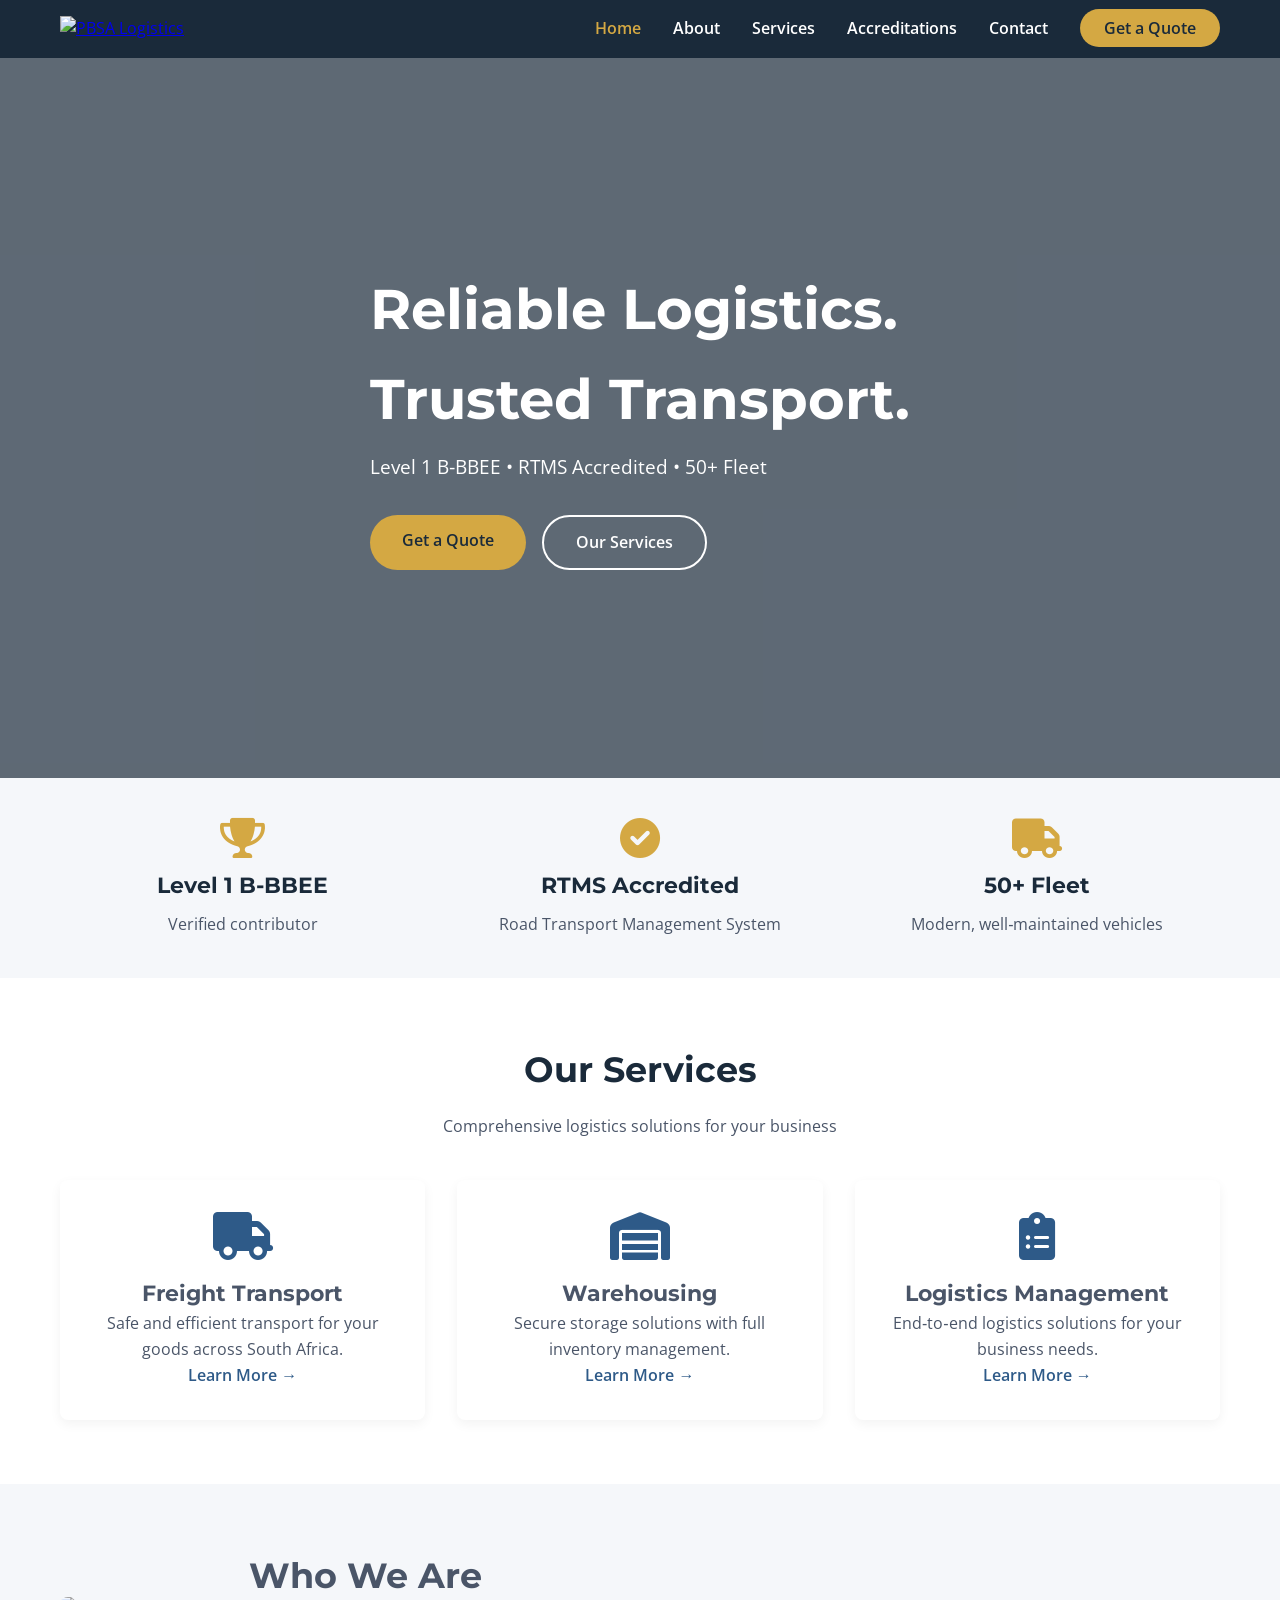
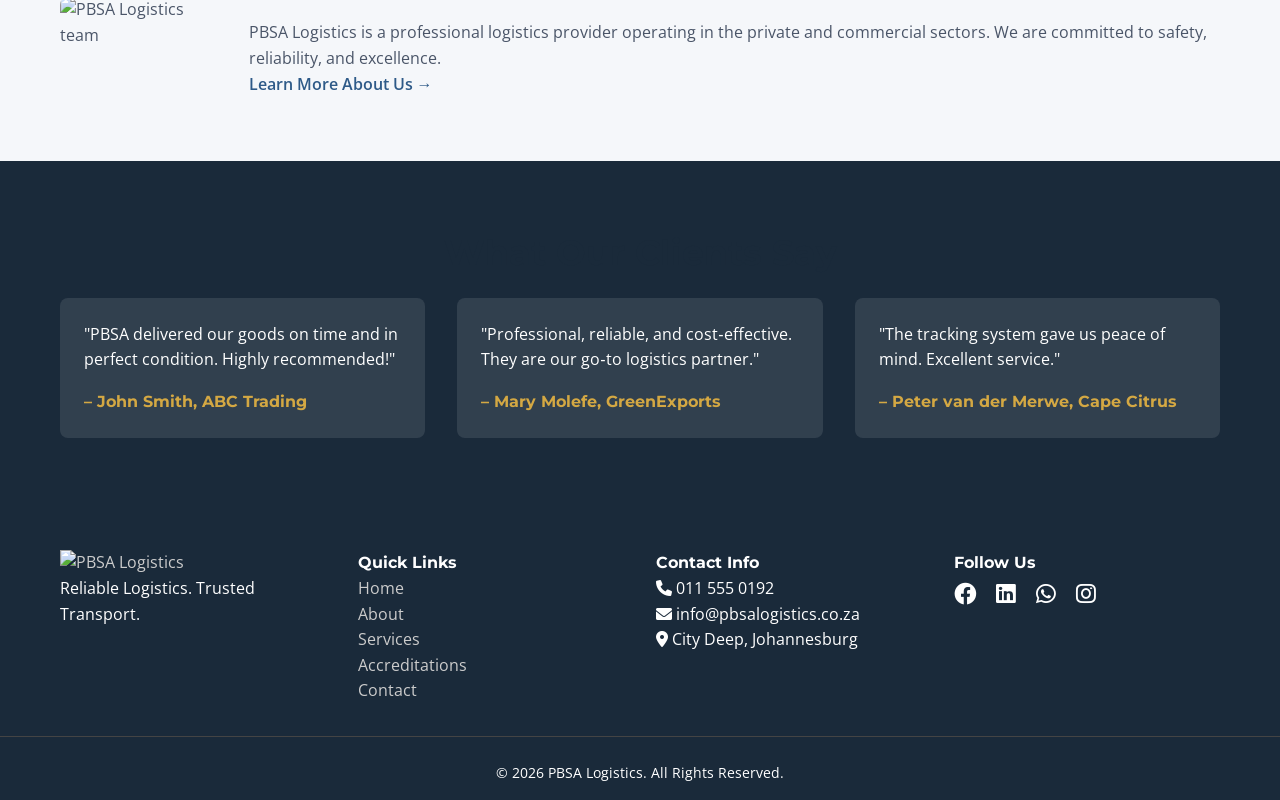
==== index.html @ f6b8df8e "final working (i think) website" ====
<!DOCTYPE html>
<html lang="en">
<head>
    <meta charset="UTF-8" />
    <meta name="viewport" content="width=device-width, initial-scale=1.0"/>
    <title>PBSA Logistics – Reliable Logistics. Trusted Transport.</title>
    <link rel="stylesheet" href="css/style.css" />
    <link rel="preconnect" href="https://fonts.googleapis.com" />
    <link href="https://fonts.googleapis.com/css2?family=Montserrat:wght@400;600;700&family=Open+Sans:wght@400;600&display=swap" rel="stylesheet" />
    <link rel="stylesheet" href="https://cdnjs.cloudflare.com/ajax/libs/font-awesome/6.0.0-beta3/css/all.min.css" />
</head>
<body>
    <!-- Navigation -->
    <header class="navbar">
        <div class="container nav-container">
            <a href="index.html" class="logo">
                <img src="images/logo.png" alt="PBSA Logistics" width="150" />
            </a>
            <button class="hamburger" id="hamburger" aria-label="Toggle menu">
                <i class="fas fa-bars"></i>
            </button>
            <nav id="nav-menu">
                <ul>
                    <li><a href="index.html" class="active">Home</a></li>
                    <li><a href="about.html">About</a></li>
                    <li><a href="services.html">Services</a></li>
                    <li><a href="accreditations.html">Accreditations</a></li>
                    <li><a href="contact.html">Contact</a></li>
                    <li><a href="quote.html" class="cta-nav">Get a Quote</a></li>
                </ul>
            </nav>
        </div>
    </header>

    <!-- Hero -->
    <section class="hero">
        <div class="hero-overlay">
            <div class="container hero-content">
                <h1>Reliable Logistics.<br />Trusted Transport.</h1>
                <p class="hero-sub">Level 1 B‑BBEE &bull; RTMS Accredited &bull; 50+ Fleet</p>
                <div class="hero-buttons">
                    <a href="quote.html" class="btn btn-primary">Get a Quote</a>
                    <a href="services.html" class="btn btn-secondary">Our Services</a>
                </div>
            </div>
        </div>
    </section>

    <!-- Trust Indicators -->
    <section class="trust-bar">
        <div class="container trust-grid">
            <div class="trust-item">
                <i class="fas fa-trophy"></i>
                <h3>Level 1 B‑BBEE</h3>
                <p>Verified contributor</p>
            </div>
            <div class="trust-item">
                <i class="fas fa-check-circle"></i>
                <h3>RTMS Accredited</h3>
                <p>Road Transport Management System</p>
            </div>
            <div class="trust-item">
                <i class="fas fa-truck"></i>
                <h3>50+ Fleet</h3>
                <p>Modern, well‑maintained vehicles</p>
            </div>
        </div>
    </section>

    <!-- Services Preview -->
    <section class="services-preview">
        <div class="container">
            <h2 class="section-title">Our Services</h2>
            <p class="section-sub">Comprehensive logistics solutions for your business</p>
            <div class="service-grid">
                <div class="service-card">
                    <i class="fas fa-truck"></i>
                    <h3>Freight Transport</h3>
                    <p>Safe and efficient transport for your goods across South Africa.</p>
                    <a href="services.html#freight" class="link-arrow">Learn More →</a>
                </div>
                <div class="service-card">
                    <i class="fas fa-warehouse"></i>
                    <h3>Warehousing</h3>
                    <p>Secure storage solutions with full inventory management.</p>
                    <a href="services.html#warehousing" class="link-arrow">Learn More →</a>
                </div>
                <div class="service-card">
                    <i class="fas fa-clipboard-list"></i>
                    <h3>Logistics Management</h3>
                    <p>End‑to‑end logistics solutions for your business needs.</p>
                    <a href="services.html#logistics" class="link-arrow">Learn More →</a>
                </div>
            </div>
        </div>
    </section>

    <!-- About Preview -->
    <section class="about-preview">
        <div class="container about-flex">
            <div class="about-image">
                <img src="images/placeholder.jpg" alt="PBSA Logistics team" />
            </div>
            <div class="about-text">
                <h2>Who We Are</h2>
                <p>PBSA Logistics is a professional logistics provider operating in the private and commercial sectors. We are committed to safety, reliability, and excellence.</p>
                <a href="about.html" class="link-arrow">Learn More About Us →</a>
            </div>
        </div>
    </section>

    <!-- Testimonials -->
    <section class="testimonials">
        <div class="container">
            <h2 class="section-title">What Our Clients Say</h2>
            <div class="testimonial-grid">
                <div class="testimonial-card">
                    <p>"PBSA delivered our goods on time and in perfect condition. Highly recommended!"</p>
                    <h4>– John Smith, ABC Trading</h4>
                </div>
                <div class="testimonial-card">
                    <p>"Professional, reliable, and cost‑effective. They are our go‑to logistics partner."</p>
                    <h4>– Mary Molefe, GreenExports</h4>
                </div>
                <div class="testimonial-card">
                    <p>"The tracking system gave us peace of mind. Excellent service."</p>
                    <h4>– Peter van der Merwe, Cape Citrus</h4>
                </div>
            </div>
        </div>
    </section>

    <!-- Footer -->
    <footer class="footer">
        <div class="container footer-grid">
            <div class="footer-col">
                <a href="index.html"><img src="images/logo-white.png" alt="PBSA Logistics" width="150" /></a>
                <p class="tagline">Reliable Logistics. Trusted Transport.</p>
            </div>
            <div class="footer-col">
                <h4>Quick Links</h4>
                <ul>
                    <li><a href="index.html">Home</a></li>
                    <li><a href="about.html">About</a></li>
                    <li><a href="services.html">Services</a></li>
                    <li><a href="accreditations.html">Accreditations</a></li>
                    <li><a href="contact.html">Contact</a></li>
                </ul>
            </div>
            <div class="footer-col">
                <h4>Contact Info</h4>
                <p><i class="fas fa-phone"></i> 011 555 0192</p>
                <p><i class="fas fa-envelope"></i> info@pbsalogistics.co.za</p>
                <p><i class="fas fa-map-marker-alt"></i> City Deep, Johannesburg</p>
            </div>
            <div class="footer-col">
                <h4>Follow Us</h4>
                <div class="social-icons">
                    <a href="#"><i class="fab fa-facebook"></i></a>
                    <a href="#"><i class="fab fa-linkedin"></i></a>
                    <a href="#"><i class="fab fa-whatsapp"></i></a>
                    <a href="#"><i class="fab fa-instagram"></i></a>
                </div>
            </div>
        </div>
        <div class="footer-bottom">
            <p>&copy; 2026 PBSA Logistics. All Rights Reserved.</p>
        </div>
    </footer>

    <script src="js/main.js"></script>
</body>
</html>
---- css/style.css ----
/* Reset & Base */
* { margin: 0; padding: 0; box-sizing: border-box; }
body { font-family: 'Open Sans', sans-serif; color: #4A5568; line-height: 1.6; }
.container { max-width: 1200px; margin: 0 auto; padding: 0 20px; }

/* Colors */
:root {
    --navy: #1A2A3A;
    --royal: #2E5A88;
    --gold: #D4A843;
    --white: #FFFFFF;
    --light-grey: #F5F7FA;
    --dark-grey: #4A5568;
}

/* Typography */
h1, h2, h3, h4 { font-family: 'Montserrat', sans-serif; font-weight: 700; }
h1 { font-size: 2.8rem; }
h2 { font-size: 2.2rem; margin-bottom: 1rem; }
h3 { font-size: 1.4rem; }
.section-title { text-align: center; color: var(--navy); }
.section-sub { text-align: center; margin-bottom: 2.5rem; }

/* Navigation */
.navbar { background: var(--navy); padding: 1rem 0; position: sticky; top: 0; z-index: 100; }
.nav-container { display: flex; justify-content: space-between; align-items: center; }
.logo img { height: 50px; width: auto; }
.navbar nav ul { display: flex; list-style: none; gap: 2rem; align-items: center; }
.navbar nav a { color: var(--white); text-decoration: none; font-weight: 600; transition: color 0.3s; }
.navbar nav a:hover, .navbar nav a.active { color: var(--gold); }
.cta-nav { background: var(--gold); color: var(--navy) !important; padding: 0.5rem 1.5rem; border-radius: 30px; }
.cta-nav:hover { background: #c4a030; }
.hamburger { display: none; background: none; border: none; color: var(--white); font-size: 1.8rem; cursor: pointer; }

/* Hero */
.hero { background: url('../images/hero-truck.jpg') center/cover no-repeat; min-height: 80vh; position: relative; }
.hero-overlay { background: rgba(26,42,58,0.7); min-height: 80vh; display: flex; align-items: center; }
.hero-content { color: var(--white); max-width: 650px; }
.hero-content h1 { font-size: 3.5rem; margin-bottom: 0.5rem; }
.hero-sub { font-size: 1.2rem; margin-bottom: 2rem; }
.hero-buttons { display: flex; gap: 1rem; flex-wrap: wrap; }

/* Buttons */
.btn { padding: 0.8rem 2rem; border-radius: 30px; text-decoration: none; font-weight: 600; display: inline-block; transition: 0.3s; }
.btn-primary { background: var(--gold); color: var(--navy); }
.btn-primary:hover { background: #c4a030; }
.btn-secondary { background: transparent; border: 2px solid var(--white); color: var(--white); }
.btn-secondary:hover { background: var(--white); color: var(--navy); }

/* Trust Bar */
.trust-bar { background: var(--light-grey); padding: 2.5rem 0; }
.trust-grid { display: grid; grid-template-columns: repeat(3, 1fr); gap: 2rem; text-align: center; }
.trust-item i { font-size: 2.5rem; color: var(--gold); }
.trust-item h3 { color: var(--navy); margin: 0.5rem 0; }

/* Services Preview */
.services-preview { padding: 4rem 0; }
.service-grid { display: grid; grid-template-columns: repeat(3, 1fr); gap: 2rem; }
.service-card { background: var(--white); padding: 2rem; border-radius: 8px; box-shadow: 0 4px 12px rgba(0,0,0,0.05); text-align: center; transition: 0.3s; }
.service-card:hover { transform: translateY(-5px); box-shadow: 0 8px 20px rgba(0,0,0,0.1); }
.service-card i { font-size: 3rem; color: var(--royal); margin-bottom: 1rem; }
.link-arrow { color: var(--royal); text-decoration: none; font-weight: 600; }
.link-arrow:hover { color: var(--gold); }

/* About Preview */
.about-preview { padding: 4rem 0; background: var(--light-grey); }
.about-flex { display: flex; gap: 3rem; align-items: center; }
.about-image img { width: 100%; border-radius: 8px; }

/* Testimonials */
.testimonials { padding: 4rem 0; background: var(--navy); color: var(--white); }
.testimonial-grid { display: grid; grid-template-columns: repeat(3, 1fr); gap: 2rem; }
.testimonial-card { background: rgba(255,255,255,0.1); padding: 1.5rem; border-radius: 8px; }
.testimonial-card h4 { margin-top: 1rem; color: var(--gold); }

/* Footer */
.footer { background: var(--navy); color: var(--white); padding: 3rem 0 1rem; }
.footer-grid { display: grid; grid-template-columns: repeat(4, 1fr); gap: 2rem; }
.footer-col ul { list-style: none; }
.footer-col a { color: #ccc; text-decoration: none; }
.footer-col a:hover { color: var(--gold); }
.social-icons a { color: var(--white); margin-right: 1rem; font-size: 1.4rem; }
.footer-bottom { text-align: center; border-top: 1px solid #444; padding-top: 1.5rem; margin-top: 2rem; font-size: 0.9rem; }

/* Responsive */
@media (max-width: 768px) {
    .hamburger { display: block; }
    #nav-menu { display: none; }
    #nav-menu.open { display: block; position: absolute; top: 70px; left: 0; right: 0; background: var(--navy); padding: 1rem; }
    #nav-menu ul { flex-direction: column; gap: 1rem; }
    .hero-content h1 { font-size: 2.5rem; }
    .trust-grid, .service-grid, .testimonial-grid, .footer-grid { grid-template-columns: 1fr; }
    .about-flex { flex-direction: column; }
    .mv-grid { grid-template-columns: 1fr; }
}
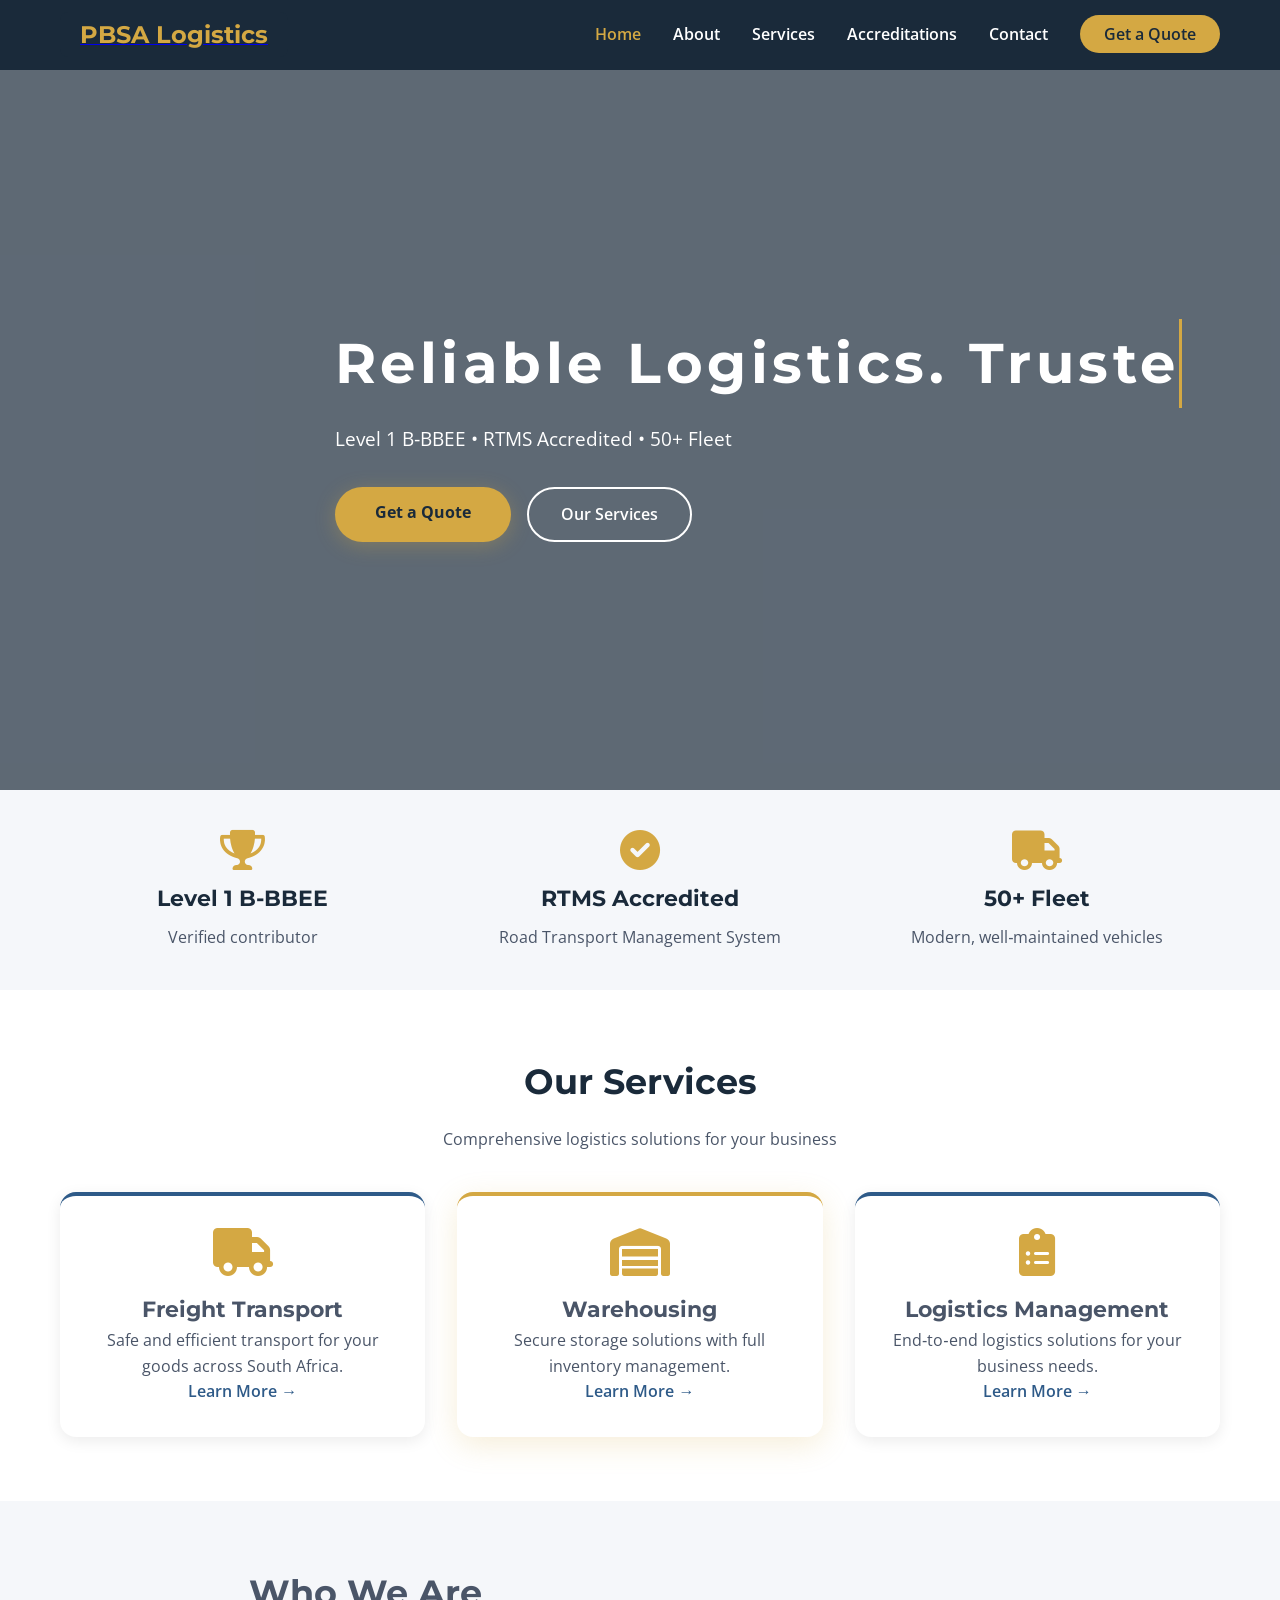
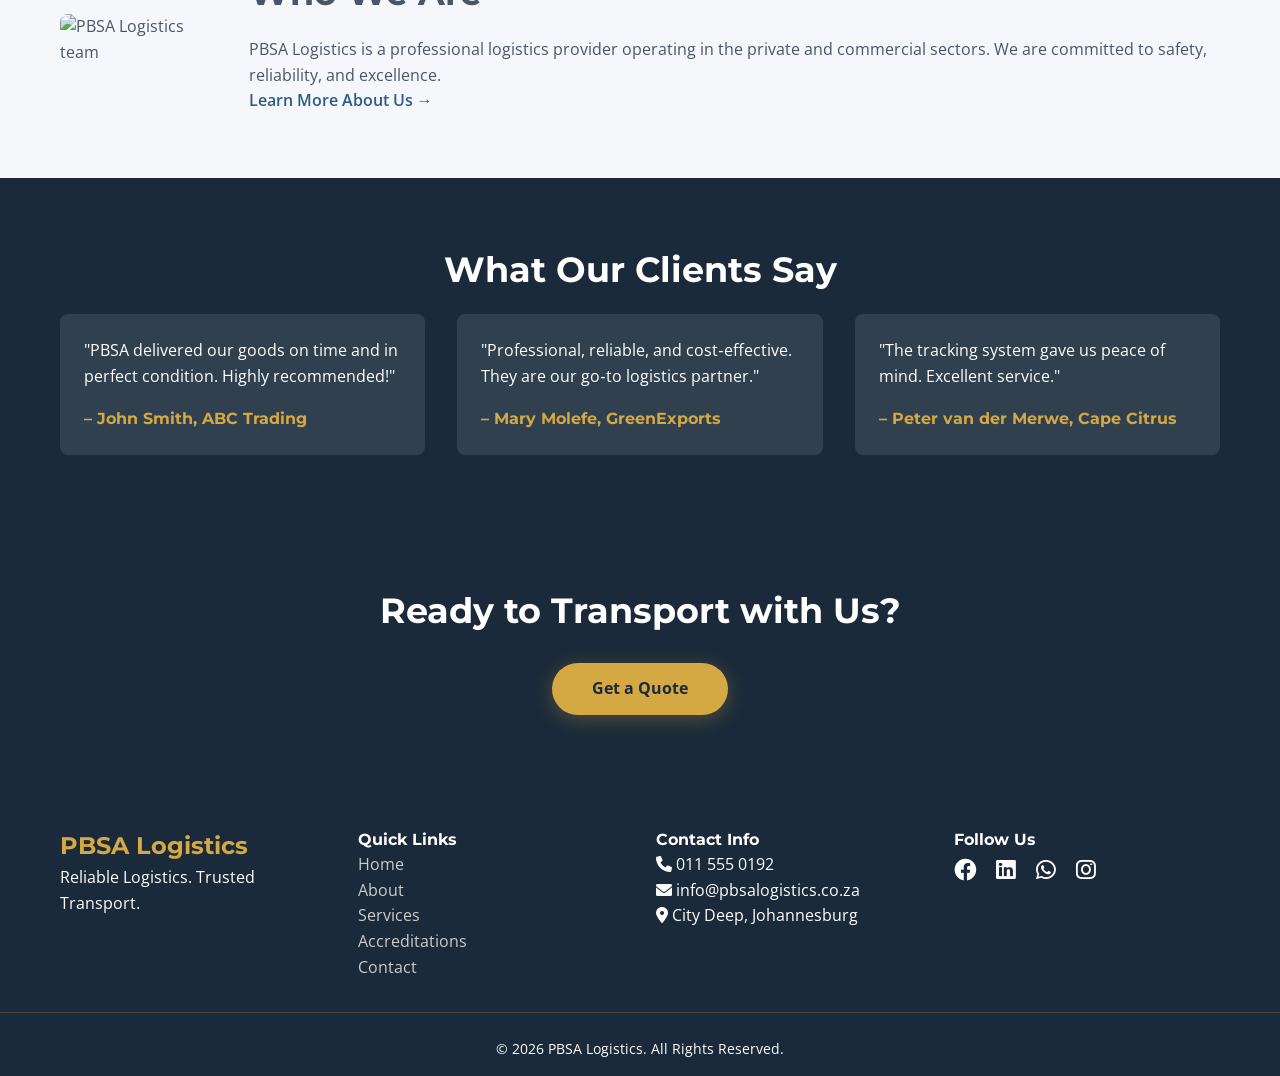
==== commit f274de42: "updated card styling, added typwriter, and number counter" ====
--- a/index.html
+++ b/index.html
@@ -14,7 +14,7 @@
     <header class="navbar">
         <div class="container nav-container">
             <a href="index.html" class="logo">
-                <img src="images/logo.png" alt="PBSA Logistics" width="150" />
+                <img src="images/logo.png" alt="PBSA Logistics" width="150" onerror="this.style.display='none'; this.parentElement.innerHTML='<span style=\'font-family:Montserrat;font-weight:700;font-size:1.5rem;color:#D4A843;background:#1A2A3A;padding:8px 20px;border-radius:8px;\'>PBSA Logistics</span>'"/>
             </a>
             <button class="hamburger" id="hamburger" aria-label="Toggle menu">
                 <i class="fas fa-bars"></i>
@@ -32,14 +32,16 @@
         </div>
     </header>
 
-    <!-- Hero -->
-    <section class="hero">
+    <!-- Hero with Typewriter -->
+    <section class="hero" style="background-image: url('https://images.unsplash.com/photo-1586528116311-ad8dd3c8310d?w=1920&h=800&fit=crop'); background-size: cover; background-position: center;">
         <div class="hero-overlay">
             <div class="container hero-content">
-                <h1>Reliable Logistics.<br />Trusted Transport.</h1>
+                <div class="typewriter-container">
+                    <h1 class="typewriter-text">Reliable Logistics. Trusted Transport.</h1>
+                </div>
                 <p class="hero-sub">Level 1 B‑BBEE &bull; RTMS Accredited &bull; 50+ Fleet</p>
                 <div class="hero-buttons">
-                    <a href="quote.html" class="btn btn-primary">Get a Quote</a>
+                    <a href="quote.html" class="btn-glow">Get a Quote</a>
                     <a href="services.html" class="btn btn-secondary">Our Services</a>
                 </div>
             </div>
@@ -47,7 +49,7 @@
     </section>
 
     <!-- Trust Indicators -->
-    <section class="trust-bar">
+    <section class="trust-bar scroll-reveal">
         <div class="container trust-grid">
             <div class="trust-item">
                 <i class="fas fa-trophy"></i>
@@ -67,25 +69,25 @@
         </div>
     </section>
 
-    <!-- Services Preview -->
+    <!-- Services Preview with Lifted Cards -->
     <section class="services-preview">
         <div class="container">
-            <h2 class="section-title">Our Services</h2>
-            <p class="section-sub">Comprehensive logistics solutions for your business</p>
+            <h2 class="section-title scroll-reveal">Our Services</h2>
+            <p class="section-sub scroll-reveal">Comprehensive logistics solutions for your business</p>
             <div class="service-grid">
-                <div class="service-card">
+                <div class="service-card scroll-reveal">
                     <i class="fas fa-truck"></i>
                     <h3>Freight Transport</h3>
                     <p>Safe and efficient transport for your goods across South Africa.</p>
                     <a href="services.html#freight" class="link-arrow">Learn More →</a>
                 </div>
-                <div class="service-card">
-                    <i class="fas fa-warehouse"></i>
+                <div class="service-card middle-card scroll-reveal">
+                    <i class="fas fa-warehouse floating"></i>
                     <h3>Warehousing</h3>
                     <p>Secure storage solutions with full inventory management.</p>
                     <a href="services.html#warehousing" class="link-arrow">Learn More →</a>
                 </div>
-                <div class="service-card">
+                <div class="service-card scroll-reveal">
                     <i class="fas fa-clipboard-list"></i>
                     <h3>Logistics Management</h3>
                     <p>End‑to‑end logistics solutions for your business needs.</p>
@@ -96,10 +98,10 @@
     </section>
 
     <!-- About Preview -->
-    <section class="about-preview">
+    <section class="about-preview scroll-reveal">
         <div class="container about-flex">
             <div class="about-image">
-                <img src="images/placeholder.jpg" alt="PBSA Logistics team" />
+                <img src="https://images.unsplash.com/photo-1601584115197-04ecc0da31d7?w=600&h=400&fit=crop" alt="PBSA Logistics team" />
             </div>
             <div class="about-text">
                 <h2>Who We Are</h2>
@@ -110,9 +112,9 @@
     </section>
 
     <!-- Testimonials -->
-    <section class="testimonials">
+    <section class="testimonials scroll-reveal">
         <div class="container">
-            <h2 class="section-title">What Our Clients Say</h2>
+            <h2 class="section-title" style="color: white;">What Our Clients Say</h2>
             <div class="testimonial-grid">
                 <div class="testimonial-card">
                     <p>"PBSA delivered our goods on time and in perfect condition. Highly recommended!"</p>
@@ -130,11 +132,21 @@
         </div>
     </section>
 
+    <!-- CTA -->
+    <section class="cta-section scroll-reveal">
+        <div class="container">
+            <h2>Ready to Transport with Us?</h2>
+            <a href="quote.html" class="btn-glow">Get a Quote</a>
+        </div>
+    </section>
+
     <!-- Footer -->
     <footer class="footer">
         <div class="container footer-grid">
             <div class="footer-col">
-                <a href="index.html"><img src="images/logo-white.png" alt="PBSA Logistics" width="150" /></a>
+                <a href="index.html">
+                    <img src="images/logo-white.png" alt="PBSA Logistics" width="150" onerror="this.style.display='none'; this.parentElement.innerHTML='<span style=\'font-family:Montserrat;font-weight:700;font-size:1.5rem;color:#D4A843;\'>PBSA Logistics</span>'"/>
+                </a>
                 <p class="tagline">Reliable Logistics. Trusted Transport.</p>
             </div>
             <div class="footer-col">
--- a/css/style.css
+++ b/css/style.css
@@ -1,9 +1,23 @@
-/* Reset & Base */
-* { margin: 0; padding: 0; box-sizing: border-box; }
-body { font-family: 'Open Sans', sans-serif; color: #4A5568; line-height: 1.6; }
-.container { max-width: 1200px; margin: 0 auto; padding: 0 20px; }
-
-/* Colors */
+/* ===== RESET & BASE ===== */
+* {
+    margin: 0;
+    padding: 0;
+    box-sizing: border-box;
+}
+
+body {
+    font-family: 'Open Sans', sans-serif;
+    color: #4A5568;
+    line-height: 1.6;
+}
+
+.container {
+    max-width: 1200px;
+    margin: 0 auto;
+    padding: 0 20px;
+}
+
+/* ===== COLORS ===== */
 :root {
     --navy: #1A2A3A;
     --royal: #2E5A88;
@@ -13,83 +27,1118 @@
     --dark-grey: #4A5568;
 }
 
-/* Typography */
-h1, h2, h3, h4 { font-family: 'Montserrat', sans-serif; font-weight: 700; }
-h1 { font-size: 2.8rem; }
-h2 { font-size: 2.2rem; margin-bottom: 1rem; }
-h3 { font-size: 1.4rem; }
-.section-title { text-align: center; color: var(--navy); }
-.section-sub { text-align: center; margin-bottom: 2.5rem; }
-
-/* Navigation */
-.navbar { background: var(--navy); padding: 1rem 0; position: sticky; top: 0; z-index: 100; }
-.nav-container { display: flex; justify-content: space-between; align-items: center; }
-.logo img { height: 50px; width: auto; }
-.navbar nav ul { display: flex; list-style: none; gap: 2rem; align-items: center; }
-.navbar nav a { color: var(--white); text-decoration: none; font-weight: 600; transition: color 0.3s; }
-.navbar nav a:hover, .navbar nav a.active { color: var(--gold); }
-.cta-nav { background: var(--gold); color: var(--navy) !important; padding: 0.5rem 1.5rem; border-radius: 30px; }
-.cta-nav:hover { background: #c4a030; }
-.hamburger { display: none; background: none; border: none; color: var(--white); font-size: 1.8rem; cursor: pointer; }
-
-/* Hero */
-.hero { background: url('../images/hero-truck.jpg') center/cover no-repeat; min-height: 80vh; position: relative; }
-.hero-overlay { background: rgba(26,42,58,0.7); min-height: 80vh; display: flex; align-items: center; }
-.hero-content { color: var(--white); max-width: 650px; }
-.hero-content h1 { font-size: 3.5rem; margin-bottom: 0.5rem; }
-.hero-sub { font-size: 1.2rem; margin-bottom: 2rem; }
-.hero-buttons { display: flex; gap: 1rem; flex-wrap: wrap; }
-
-/* Buttons */
-.btn { padding: 0.8rem 2rem; border-radius: 30px; text-decoration: none; font-weight: 600; display: inline-block; transition: 0.3s; }
-.btn-primary { background: var(--gold); color: var(--navy); }
-.btn-primary:hover { background: #c4a030; }
-.btn-secondary { background: transparent; border: 2px solid var(--white); color: var(--white); }
-.btn-secondary:hover { background: var(--white); color: var(--navy); }
-
-/* Trust Bar */
-.trust-bar { background: var(--light-grey); padding: 2.5rem 0; }
-.trust-grid { display: grid; grid-template-columns: repeat(3, 1fr); gap: 2rem; text-align: center; }
-.trust-item i { font-size: 2.5rem; color: var(--gold); }
-.trust-item h3 { color: var(--navy); margin: 0.5rem 0; }
-
-/* Services Preview */
-.services-preview { padding: 4rem 0; }
-.service-grid { display: grid; grid-template-columns: repeat(3, 1fr); gap: 2rem; }
-.service-card { background: var(--white); padding: 2rem; border-radius: 8px; box-shadow: 0 4px 12px rgba(0,0,0,0.05); text-align: center; transition: 0.3s; }
-.service-card:hover { transform: translateY(-5px); box-shadow: 0 8px 20px rgba(0,0,0,0.1); }
-.service-card i { font-size: 3rem; color: var(--royal); margin-bottom: 1rem; }
-.link-arrow { color: var(--royal); text-decoration: none; font-weight: 600; }
-.link-arrow:hover { color: var(--gold); }
-
-/* About Preview */
-.about-preview { padding: 4rem 0; background: var(--light-grey); }
-.about-flex { display: flex; gap: 3rem; align-items: center; }
-.about-image img { width: 100%; border-radius: 8px; }
-
-/* Testimonials */
-.testimonials { padding: 4rem 0; background: var(--navy); color: var(--white); }
-.testimonial-grid { display: grid; grid-template-columns: repeat(3, 1fr); gap: 2rem; }
-.testimonial-card { background: rgba(255,255,255,0.1); padding: 1.5rem; border-radius: 8px; }
-.testimonial-card h4 { margin-top: 1rem; color: var(--gold); }
-
-/* Footer */
-.footer { background: var(--navy); color: var(--white); padding: 3rem 0 1rem; }
-.footer-grid { display: grid; grid-template-columns: repeat(4, 1fr); gap: 2rem; }
-.footer-col ul { list-style: none; }
-.footer-col a { color: #ccc; text-decoration: none; }
-.footer-col a:hover { color: var(--gold); }
-.social-icons a { color: var(--white); margin-right: 1rem; font-size: 1.4rem; }
-.footer-bottom { text-align: center; border-top: 1px solid #444; padding-top: 1.5rem; margin-top: 2rem; font-size: 0.9rem; }
-
-/* Responsive */
+/* ===== TYPOGRAPHY ===== */
+h1, h2, h3, h4 {
+    font-family: 'Montserrat', sans-serif;
+    font-weight: 700;
+}
+
+h1 {
+    font-size: 2.8rem;
+}
+h2 {
+    font-size: 2.2rem;
+    margin-bottom: 1rem;
+}
+h3 {
+    font-size: 1.4rem;
+}
+
+.section-title {
+    text-align: center;
+    color: var(--navy);
+}
+.section-sub {
+    text-align: center;
+    margin-bottom: 2.5rem;
+}
+
+/* ===== NAVIGATION ===== */
+.navbar {
+    background: var(--navy);
+    padding: 1rem 0;
+    position: sticky;
+    top: 0;
+    z-index: 100;
+}
+
+.nav-container {
+    display: flex;
+    justify-content: space-between;
+    align-items: center;
+}
+
+.logo img {
+    height: 50px;
+    width: auto;
+}
+
+.navbar nav ul {
+    display: flex;
+    list-style: none;
+    gap: 2rem;
+    align-items: center;
+}
+
+.navbar nav a {
+    color: var(--white);
+    text-decoration: none;
+    font-weight: 600;
+    transition: color 0.3s;
+}
+
+.navbar nav a:hover,
+.navbar nav a.active {
+    color: var(--gold);
+}
+
+.cta-nav {
+    background: var(--gold);
+    color: var(--navy) !important;
+    padding: 0.5rem 1.5rem;
+    border-radius: 30px;
+}
+
+.cta-nav:hover {
+    background: #c4a030;
+}
+
+.hamburger {
+    display: none;
+    background: none;
+    border: none;
+    color: var(--white);
+    font-size: 1.8rem;
+    cursor: pointer;
+}
+
+/* ===== HERO ===== */
+.hero {
+    min-height: 80vh;
+    position: relative;
+}
+
+.hero-overlay {
+    background: rgba(26, 42, 58, 0.7);
+    min-height: 80vh;
+    display: flex;
+    align-items: center;
+}
+
+.hero-content {
+    color: var(--white);
+    max-width: 650px;
+}
+
+.hero-content h1 {
+    font-size: 3.5rem;
+    margin-bottom: 0.5rem;
+}
+
+.hero-sub {
+    font-size: 1.2rem;
+    margin-bottom: 2rem;
+}
+
+.hero-buttons {
+    display: flex;
+    gap: 1rem;
+    flex-wrap: wrap;
+}
+
+/* ===== TYPEWRITER ===== */
+.typewriter-container {
+    display: inline-block;
+}
+
+.typewriter-text {
+    overflow: hidden;
+    border-right: 3px solid var(--gold);
+    white-space: nowrap;
+    margin: 0 auto;
+    letter-spacing: 0.08em;
+    animation: typing 3.5s steps(40, end), blink-caret 0.75s step-end infinite;
+    display: inline-block;
+}
+
+@keyframes typing {
+    from { width: 0; }
+    to { width: 100%; }
+}
+
+@keyframes blink-caret {
+    from, to { border-color: transparent; }
+    50% { border-color: var(--gold); }
+}
+
+/* ===== BUTTONS ===== */
+.btn {
+    padding: 0.8rem 2rem;
+    border-radius: 30px;
+    text-decoration: none;
+    font-weight: 600;
+    display: inline-block;
+    transition: 0.3s;
+}
+
+.btn-primary {
+    background: var(--gold);
+    color: var(--navy);
+}
+
+.btn-primary:hover {
+    background: #c4a030;
+}
+
+.btn-secondary {
+    background: transparent;
+    border: 2px solid var(--white);
+    color: var(--white);
+}
+
+.btn-secondary:hover {
+    background: var(--white);
+    color: var(--navy);
+}
+
+.btn-glow {
+    background: var(--gold);
+    color: var(--navy);
+    padding: 0.8rem 2.5rem;
+    border-radius: 50px;
+    text-decoration: none;
+    font-weight: 700;
+    display: inline-block;
+    transition: all 0.3s ease;
+    box-shadow: 0 4px 20px rgba(212, 168, 67, 0.3);
+    border: none;
+    cursor: pointer;
+}
+
+.btn-glow:hover {
+    transform: translateY(-3px);
+    box-shadow: 0 8px 35px rgba(212, 168, 67, 0.5);
+    background: #c4a030;
+}
+
+.btn-small {
+    padding: 0.5rem 1.5rem;
+    font-size: 0.9rem;
+}
+
+.btn-large {
+    padding: 1rem 3rem;
+    font-size: 1.1rem;
+    width: 100%;
+    margin-top: 1rem;
+}
+
+/* ===== TRUST BAR ===== */
+.trust-bar {
+    background: var(--light-grey);
+    padding: 2.5rem 0;
+}
+
+.trust-grid {
+    display: grid;
+    grid-template-columns: repeat(3, 1fr);
+    gap: 2rem;
+    text-align: center;
+}
+
+.trust-item i {
+    font-size: 2.5rem;
+    color: var(--gold);
+}
+
+.trust-item h3 {
+    color: var(--navy);
+    margin: 0.5rem 0;
+}
+
+/* ===== SERVICES PREVIEW ===== */
+.services-preview {
+    padding: 4rem 0;
+}
+
+.service-grid {
+    display: grid;
+    grid-template-columns: repeat(3, 1fr);
+    gap: 2rem;
+}
+
+/* ===== SERVICE CARDS (LIFTED) ===== */
+.service-card {
+    background: var(--white);
+    padding: 2rem;
+    border-radius: 16px;
+    box-shadow: 0 4px 15px rgba(0,0,0,0.08);
+    border-top: 4px solid var(--royal);
+    transition: all 0.3s ease;
+    position: relative;
+    transform: translateY(0);
+    text-align: center;
+}
+
+/* Middle card higher */
+.service-card.middle-card {
+    transform: translateY(-20px);
+    border-top-color: var(--gold);
+    box-shadow: 0 8px 30px rgba(212, 168, 67, 0.2);
+}
+
+/* Hover effect */
+.service-card:hover {
+    transform: translateY(-10px);
+    box-shadow: 0 12px 40px rgba(0,0,0,0.15);
+}
+
+.service-card.middle-card:hover {
+    transform: translateY(-30px);
+    box-shadow: 0 16px 50px rgba(212, 168, 67, 0.3);
+}
+
+/* Card glow */
+.service-card::after {
+    content: '';
+    position: absolute;
+    top: -2px;
+    left: -2px;
+    right: -2px;
+    bottom: -2px;
+    border-radius: 18px;
+    background: linear-gradient(135deg, transparent, rgba(212,168,67,0.1));
+    z-index: -1;
+    opacity: 0;
+    transition: opacity 0.3s ease;
+}
+
+.service-card:hover::after {
+    opacity: 1;
+}
+
+.service-card i {
+    font-size: 3rem;
+    color: var(--gold);
+    margin-bottom: 1rem;
+    transition: transform 0.3s ease, color 0.3s ease;
+}
+
+.service-card:hover i {
+    transform: scale(1.2) rotate(-5deg);
+    color: var(--royal);
+}
+
+.link-arrow {
+    color: var(--royal);
+    text-decoration: none;
+    font-weight: 600;
+}
+
+.link-arrow:hover {
+    color: var(--gold);
+}
+
+/* ===== FLOATING ANIMATION ===== */
+.floating {
+    animation: float 3s ease-in-out infinite;
+}
+
+@keyframes float {
+    0% { transform: translateY(0px); }
+    50% { transform: translateY(-10px); }
+    100% { transform: translateY(0px); }
+}
+
+/* ===== ABOUT PREVIEW ===== */
+.about-preview {
+    padding: 4rem 0;
+    background: var(--light-grey);
+}
+
+.about-flex {
+    display: flex;
+    gap: 3rem;
+    align-items: center;
+}
+
+.about-image img {
+    width: 100%;
+    border-radius: 8px;
+}
+
+/* ===== TESTIMONIALS ===== */
+.testimonials {
+    padding: 4rem 0;
+    background: var(--navy);
+    color: var(--white);
+}
+
+.testimonial-grid {
+    display: grid;
+    grid-template-columns: repeat(3, 1fr);
+    gap: 2rem;
+}
+
+.testimonial-card {
+    background: rgba(255,255,255,0.1);
+    padding: 1.5rem;
+    border-radius: 8px;
+}
+
+.testimonial-card h4 {
+    margin-top: 1rem;
+    color: var(--gold);
+}
+
+/* ===== CTA SECTION ===== */
+.cta-section {
+    background: var(--navy);
+    color: var(--white);
+    padding: 4rem 0;
+    text-align: center;
+}
+
+.cta-section h2 {
+    margin-bottom: 1.5rem;
+}
+
+/* ===== PAGE HERO ===== */
+.page-hero {
+    background: var(--navy);
+    color: var(--white);
+    padding: 4rem 0;
+    text-align: center;
+}
+
+.page-hero h1 {
+    font-size: 2.8rem;
+}
+
+.page-hero p {
+    font-size: 1.2rem;
+    opacity: 0.8;
+}
+
+/* ===== SERVICES FULL ===== */
+.services-full {
+    padding: 4rem 0;
+}
+
+.service-grid-full {
+    display: grid;
+    grid-template-columns: repeat(3, 1fr);
+    gap: 2rem;
+}
+
+.service-grid-full .service-card {
+    text-align: left;
+}
+
+.service-grid-full .service-card ul {
+    list-style: none;
+    margin-top: 1rem;
+    padding: 0;
+}
+
+.service-grid-full .service-card ul li {
+    padding: 0.3rem 0;
+    padding-left: 1.5rem;
+    position: relative;
+}
+
+.service-grid-full .service-card ul li::before {
+    content: "✓";
+    color: var(--gold);
+    position: absolute;
+    left: 0;
+    font-weight: bold;
+}
+
+/* ===== PROCESS ===== */
+.process {
+    background: var(--light-grey);
+    padding: 4rem 0;
+}
+
+.process-grid {
+    display: grid;
+    grid-template-columns: repeat(3, 1fr);
+    gap: 2rem;
+    text-align: center;
+}
+
+.process-step {
+    background: var(--white);
+    padding: 2rem;
+    border-radius: 8px;
+    position: relative;
+}
+
+.step-number {
+    background: var(--gold);
+    color: var(--navy);
+    width: 40px;
+    height: 40px;
+    border-radius: 50%;
+    display: flex;
+    align-items: center;
+    justify-content: center;
+    font-weight: bold;
+    font-size: 1.2rem;
+    margin: 0 auto 1rem;
+}
+
+.process-step i {
+    font-size: 2.5rem;
+    color: var(--royal);
+    margin-bottom: 1rem;
+}
+
+/* ===== WHY CHOOSE ===== */
+.why-choose {
+    padding: 4rem 0;
+}
+
+.why-grid {
+    display: grid;
+    grid-template-columns: repeat(3, 1fr);
+    gap: 1.5rem;
+}
+
+.why-item {
+    display: flex;
+    align-items: center;
+    gap: 1rem;
+    background: var(--light-grey);
+    padding: 1rem 1.5rem;
+    border-radius: 8px;
+}
+
+.why-item i {
+    color: var(--gold);
+    font-size: 1.5rem;
+    width: 30px;
+}
+
+/* ===== ACCREDITATIONS ===== */
+.accred-section {
+    padding: 3rem 0;
+}
+
+.accred-section.alt-bg {
+    background: var(--light-grey);
+}
+
+.accred-card {
+    display: flex;
+    gap: 3rem;
+    align-items: center;
+}
+
+.accred-card.reverse {
+    flex-direction: row-reverse;
+}
+
+.accred-badge img {
+    max-width: 200px;
+}
+
+.accred-content h2 {
+    color: var(--navy);
+}
+
+.accred-content p {
+    margin: 1rem 0;
+}
+
+/* ===== SAFETY ===== */
+.safety-compliance {
+    padding: 4rem 0;
+    background: var(--navy);
+    color: var(--white);
+}
+
+.safety-grid {
+    display: grid;
+    grid-template-columns: repeat(4, 1fr);
+    gap: 2rem;
+}
+
+.safety-item {
+    text-align: center;
+}
+
+.safety-item i {
+    font-size: 3rem;
+    color: var(--gold);
+    margin-bottom: 1rem;
+}
+
+/* ===== ADDITIONAL CERTS ===== */
+.additional-certs {
+    padding: 4rem 0;
+}
+
+.certs-grid {
+    display: grid;
+    grid-template-columns: repeat(4, 1fr);
+    gap: 2rem;
+}
+
+.cert-item {
+    text-align: center;
+    padding: 2rem;
+    background: var(--light-grey);
+    border-radius: 8px;
+}
+
+.cert-item i {
+    font-size: 2.5rem;
+    color: var(--gold);
+    margin-bottom: 0.5rem;
+}
+
+.cert-item span {
+    font-weight: 700;
+    display: block;
+    color: var(--navy);
+}
+
+/* ===== DOWNLOAD ===== */
+.download-certs {
+    background: var(--light-grey);
+    padding: 4rem 0;
+    text-align: center;
+}
+
+.download-grid {
+    display: flex;
+    justify-content: center;
+    gap: 2rem;
+    flex-wrap: wrap;
+    margin-top: 2rem;
+}
+
+.download-item {
+    background: var(--white);
+    padding: 1rem 2rem;
+    border-radius: 8px;
+    text-decoration: none;
+    color: var(--navy);
+    font-weight: 600;
+    box-shadow: 0 2px 8px rgba(0,0,0,0.05);
+    transition: 0.3s;
+}
+
+.download-item:hover {
+    background: var(--gold);
+    color: var(--white);
+}
+
+.download-item i {
+    margin-right: 0.5rem;
+}
+
+/* ===== CONTACT ===== */
+.contact-section {
+    padding: 4rem 0;
+}
+
+.contact-flex {
+    display: flex;
+    gap: 4rem;
+}
+
+.contact-form {
+    flex: 2;
+}
+
+.contact-info {
+    flex: 1;
+}
+
+.contact-form h2,
+.contact-info h2 {
+    color: var(--navy);
+    margin-bottom: 1.5rem;
+}
+
+.info-item {
+    display: flex;
+    gap: 1rem;
+    margin-bottom: 1.5rem;
+}
+
+.info-item i {
+    font-size: 1.5rem;
+    color: var(--gold);
+    width: 30px;
+}
+
+.info-item h4 {
+    color: var(--navy);
+    margin-bottom: 0.2rem;
+}
+
+/* ===== QUICK QUOTE ===== */
+.quick-quote {
+    background: var(--light-grey);
+    padding: 3rem 0;
+    text-align: center;
+}
+
+.quick-quote-form {
+    display: flex;
+    justify-content: center;
+    gap: 1rem;
+    flex-wrap: wrap;
+    margin-top: 1.5rem;
+}
+
+.quick-quote-form input {
+    padding: 0.8rem 1rem;
+    border: 1px solid #ddd;
+    border-radius: 30px;
+    min-width: 150px;
+}
+
+/* ===== MAP ===== */
+.map-section {
+    padding: 4rem 0;
+}
+
+.map-section h2 {
+    text-align: center;
+    margin-bottom: 2rem;
+}
+
+/* ===== QUOTE PAGE ===== */
+.quote-section {
+    padding: 4rem 0;
+}
+
+.quote-flex {
+    display: flex;
+    gap: 3rem;
+}
+
+.quote-form {
+    flex: 2;
+}
+
+.quote-sidebar {
+    flex: 1;
+}
+
+.quote-form h2 {
+    color: var(--navy);
+}
+
+.quote-form h3 {
+    margin-top: 2rem;
+    margin-bottom: 1rem;
+    color: var(--navy);
+    border-bottom: 2px solid var(--gold);
+    padding-bottom: 0.5rem;
+}
+
+.form-row {
+    display: flex;
+    gap: 1rem;
+}
+
+.form-row .form-group {
+    flex: 1;
+}
+
+.form-group {
+    margin-bottom: 1rem;
+}
+
+.form-group label {
+    display: block;
+    font-weight: 600;
+    margin-bottom: 0.3rem;
+    color: var(--navy);
+}
+
+.form-group input,
+.form-group select,
+.form-group textarea {
+    width: 100%;
+    padding: 0.8rem;
+    border: 1px solid #ddd;
+    border-radius: 8px;
+    font-family: inherit;
+}
+
+.checkbox-group {
+    display: grid;
+    grid-template-columns: 1fr 1fr;
+    gap: 0.5rem;
+}
+
+.checkbox-group label {
+    display: flex;
+    align-items: center;
+    gap: 0.5rem;
+    font-weight: normal;
+}
+
+.form-note {
+    text-align: center;
+    margin-top: 0.5rem;
+    color: #888;
+}
+
+/* ===== SIDEBAR ===== */
+.quote-sidebar {
+    background: var(--light-grey);
+    padding: 2rem;
+    border-radius: 8px;
+    border-left: 4px solid var(--gold);
+}
+
+.quote-sidebar h3 {
+    color: var(--navy);
+    margin-bottom: 1.5rem;
+}
+
+.sidebar-item {
+    display: flex;
+    gap: 1rem;
+    margin-bottom: 1.5rem;
+}
+
+.sidebar-item i {
+    font-size: 1.5rem;
+    color: var(--gold);
+    width: 30px;
+}
+
+.sidebar-item h4 {
+    color: var(--navy);
+    margin-bottom: 0.2rem;
+}
+
+.sidebar-item p {
+    font-size: 0.9rem;
+    color: #666;
+}
+
+.sidebar-testimonial {
+    background: var(--white);
+    padding: 1.5rem;
+    border-radius: 8px;
+    margin-top: 1.5rem;
+}
+
+.sidebar-testimonial p {
+    font-style: italic;
+}
+
+.sidebar-testimonial span {
+    display: block;
+    margin-top: 0.5rem;
+    font-weight: 600;
+    color: var(--gold);
+}
+
+/* ===== STATS ===== */
+.stats-grid {
+    display: grid;
+    grid-template-columns: repeat(4, 1fr);
+    gap: 2rem;
+    text-align: center;
+    margin-top: 2rem;
+}
+
+.stat-item {
+    background: var(--white);
+    padding: 1.5rem;
+    border-radius: 12px;
+    box-shadow: 0 4px 15px rgba(0,0,0,0.05);
+}
+
+.stat-number {
+    font-size: 3rem;
+    font-weight: 700;
+    color: var(--gold);
+    display: block;
+}
+
+.stat-label {
+    color: var(--dark-grey);
+    font-weight: 600;
+    margin-top: 0.5rem;
+}
+
+/* ===== BADGES ===== */
+.badge-display {
+    display: flex;
+    justify-content: center;
+    gap: 3rem;
+    margin-bottom: 2rem;
+}
+
+/* ===== MISSION VISION ===== */
+.mission-vision {
+    padding: 4rem 0;
+    background: var(--light-grey);
+}
+
+.mv-grid {
+    display: grid;
+    grid-template-columns: repeat(2, 1fr);
+    gap: 2rem;
+}
+
+.mv-item {
+    text-align: center;
+    padding: 2rem;
+    background: var(--white);
+    border-radius: 12px;
+    box-shadow: 0 4px 15px rgba(0,0,0,0.05);
+}
+
+.mv-item i {
+    font-size: 3rem;
+    color: var(--gold);
+    margin-bottom: 1rem;
+}
+
+/* ===== CORE VALUES ===== */
+.core-values {
+    padding: 4rem 0;
+}
+
+.values-grid {
+    display: grid;
+    grid-template-columns: repeat(4, 1fr);
+    gap: 2rem;
+}
+
+.value-card {
+    text-align: center;
+    padding: 1.5rem;
+    background: var(--light-grey);
+    border-radius: 12px;
+}
+
+.value-card i {
+    font-size: 2.5rem;
+    color: var(--gold);
+    margin-bottom: 0.5rem;
+}
+
+/* ===== SCROLL REVEAL ===== */
+.scroll-reveal {
+    opacity: 0;
+    transform: translateY(30px);
+    transition: opacity 0.6s ease, transform 0.6s ease;
+}
+
+.scroll-reveal.visible {
+    opacity: 1;
+    transform: translateY(0);
+}
+
+/* ===== BACK TO TOP ===== */
+#back-to-top {
+    position: fixed;
+    bottom: 30px;
+    right: 30px;
+    background: var(--gold);
+    color: var(--navy);
+    border: none;
+    border-radius: 50%;
+    width: 50px;
+    height: 50px;
+    font-size: 1.2rem;
+    cursor: pointer;
+    box-shadow: 0 4px 15px rgba(0,0,0,0.2);
+    z-index: 999;
+    opacity: 0;
+    visibility: hidden;
+    transition: all 0.3s ease;
+}
+
+#back-to-top:hover {
+    transform: translateY(-5px);
+    box-shadow: 0 8px 30px rgba(212, 168, 67, 0.4);
+}
+
+#back-to-top.visible {
+    opacity: 1;
+    visibility: visible;
+}
+
+/* ===== FOOTER ===== */
+.footer {
+    background: var(--navy);
+    color: var(--white);
+    padding: 3rem 0 1rem;
+}
+
+.footer-grid {
+    display: grid;
+    grid-template-columns: repeat(4, 1fr);
+    gap: 2rem;
+}
+
+.footer-col ul {
+    list-style: none;
+}
+
+.footer-col a {
+    color: #ccc;
+    text-decoration: none;
+}
+
+.footer-col a:hover {
+    color: var(--gold);
+}
+
+.social-icons a {
+    color: var(--white);
+    margin-right: 1rem;
+    font-size: 1.4rem;
+}
+
+.footer-bottom {
+    text-align: center;
+    border-top: 1px solid #444;
+    padding-top: 1.5rem;
+    margin-top: 2rem;
+    font-size: 0.9rem;
+}
+
+/* ===== RESPONSIVE ===== */
+@media (max-width: 992px) {
+    .service-grid-full {
+        grid-template-columns: repeat(2, 1fr);
+    }
+    .service-card.middle-card {
+        transform: translateY(-10px);
+    }
+    .accred-card,
+    .accred-card.reverse {
+        flex-direction: column;
+        text-align: center;
+    }
+    .safety-grid,
+    .certs-grid {
+        grid-template-columns: repeat(2, 1fr);
+    }
+    .why-grid {
+        grid-template-columns: repeat(2, 1fr);
+    }
+    .contact-flex {
+        flex-direction: column;
+    }
+    .quote-flex {
+        flex-direction: column;
+    }
+    .stats-grid {
+        grid-template-columns: repeat(2, 1fr);
+    }
+    .values-grid {
+        grid-template-columns: repeat(2, 1fr);
+    }
+}
+
 @media (max-width: 768px) {
-    .hamburger { display: block; }
-    #nav-menu { display: none; }
-    #nav-menu.open { display: block; position: absolute; top: 70px; left: 0; right: 0; background: var(--navy); padding: 1rem; }
-    #nav-menu ul { flex-direction: column; gap: 1rem; }
-    .hero-content h1 { font-size: 2.5rem; }
-    .trust-grid, .service-grid, .testimonial-grid, .footer-grid { grid-template-columns: 1fr; }
-    .about-flex { flex-direction: column; }
-    .mv-grid { grid-template-columns: 1fr; }
+    .hamburger {
+        display: block;
+    }
+
+    #nav-menu {
+        display: none;
+    }
+
+    #nav-menu.open {
+        display: block;
+        position: absolute;
+        top: 70px;
+        left: 0;
+        right: 0;
+        background: var(--navy);
+        padding: 1rem;
+    }
+
+    #nav-menu ul {
+        flex-direction: column;
+        gap: 1rem;
+    }
+
+    .hero-content h1 {
+        font-size: 2.5rem;
+    }
+
+    .typewriter-text {
+        font-size: 1.2rem;
+        white-space: normal;
+        animation: none;
+        border-right: none;
+    }
+
+    .trust-grid,
+    .service-grid,
+    .testimonial-grid,
+    .footer-grid {
+        grid-template-columns: 1fr;
+    }
+
+    .service-grid-full {
+        grid-template-columns: 1fr;
+    }
+
+    .service-card.middle-card {
+        transform: translateY(0);
+    }
+
+    .about-flex {
+        flex-direction: column;
+    }
+
+    .mv-grid {
+        grid-template-columns: 1fr;
+    }
+
+    .values-grid {
+        grid-template-columns: 1fr;
+    }
+
+    .form-row {
+        flex-direction: column;
+    }
+
+    .checkbox-group {
+        grid-template-columns: 1fr;
+    }
+
+    .quick-quote-form {
+        flex-direction: column;
+        align-items: stretch;
+    }
+
+    .download-grid {
+        flex-direction: column;
+        align-items: center;
+    }
+
+    .page-hero h1 {
+        font-size: 2rem;
+    }
+
+    .stats-grid {
+        grid-template-columns: 1fr 1fr;
+    }
+
+    .badge-display {
+        flex-direction: column;
+        align-items: center;
+        gap: 1rem;
+    }
 }
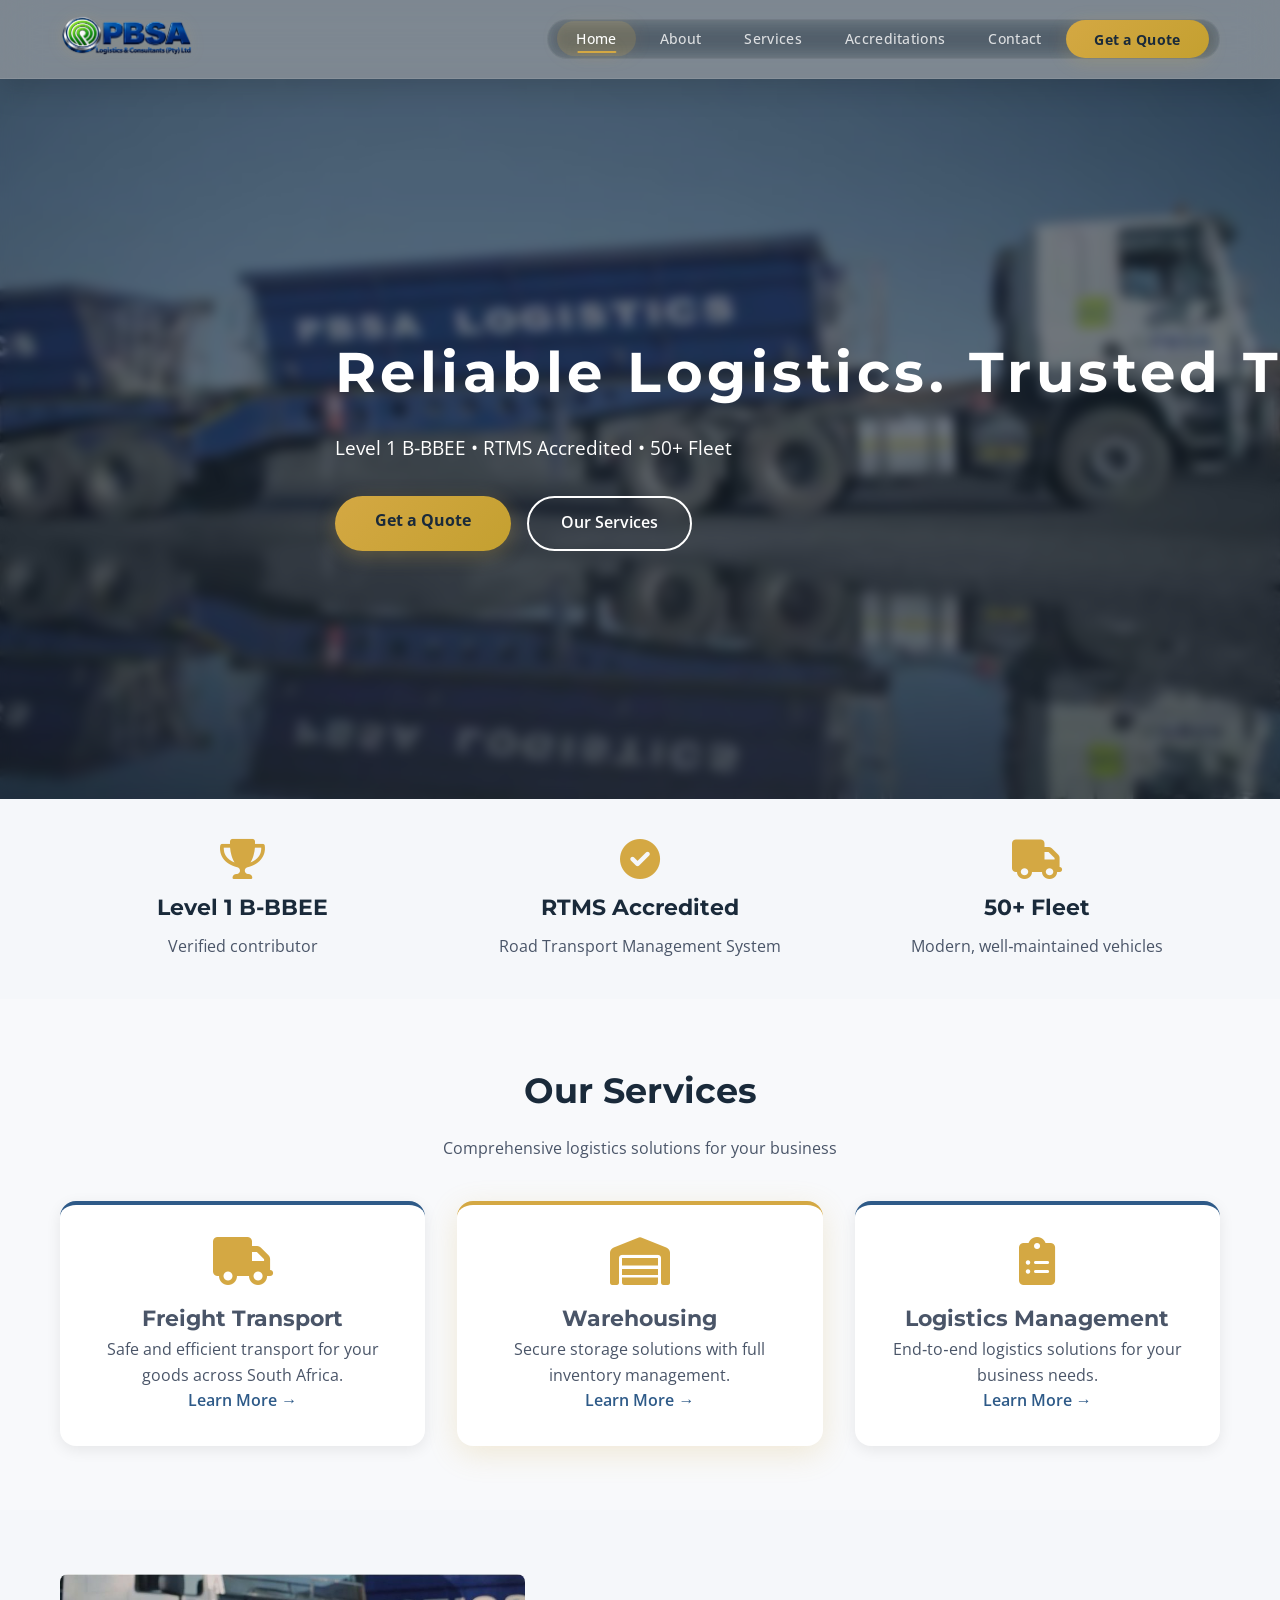
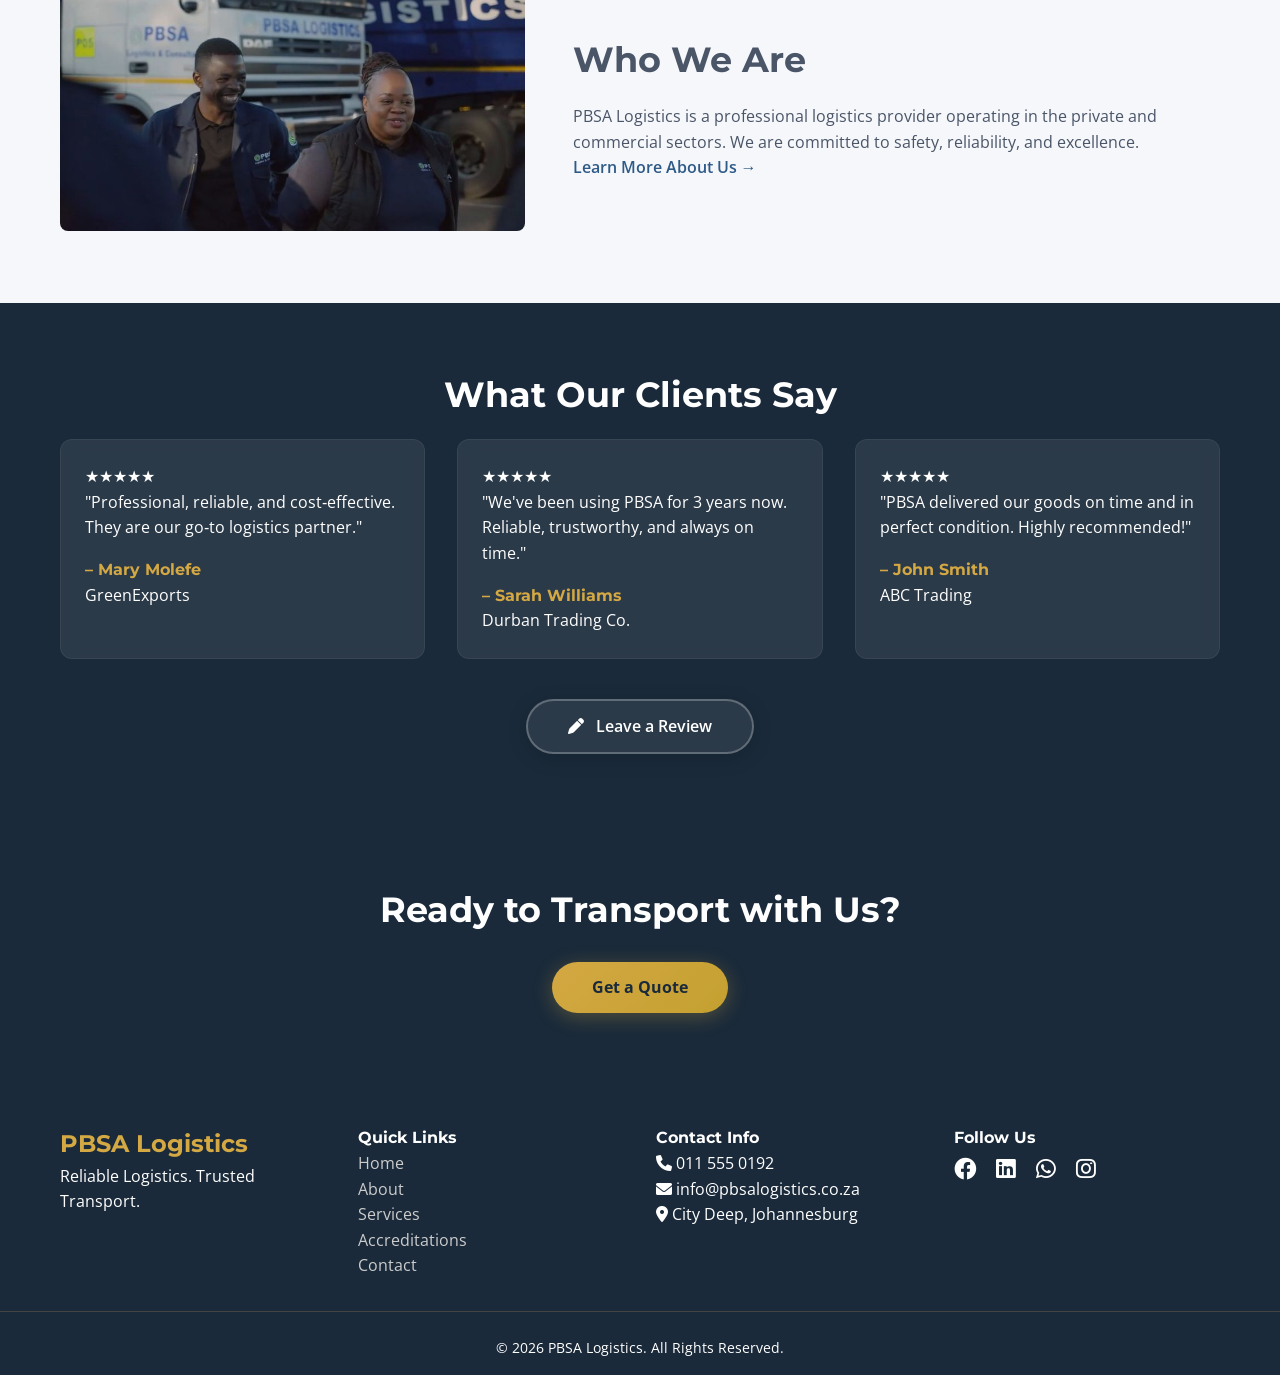
==== commit 578aeed7: "Added glassmorphism navigation with blur effects, lightning hover borders on cards, dynamic testimon" ====
--- a/index.html
+++ b/index.html
@@ -10,11 +10,12 @@
     <link rel="stylesheet" href="https://cdnjs.cloudflare.com/ajax/libs/font-awesome/6.0.0-beta3/css/all.min.css" />
 </head>
 <body>
-    <!-- Navigation -->
-    <header class="navbar">
+    <!-- GLASSMORPHISM NAVIGATION -->
+    <header class="navbar" id="navbar">
         <div class="container nav-container">
             <a href="index.html" class="logo">
-                <img src="images/logo.png" alt="PBSA Logistics" width="150" onerror="this.style.display='none'; this.parentElement.innerHTML='<span style=\'font-family:Montserrat;font-weight:700;font-size:1.5rem;color:#D4A843;background:#1A2A3A;padding:8px 20px;border-radius:8px;\'>PBSA Logistics</span>'"/>
+                <img src="images/logo.png" alt="PBSA Logistics" width="150" 
+                     onerror="this.style.display='none'; this.parentElement.innerHTML='<span style=\'font-family:Montserrat;font-weight:700;font-size:1.5rem;color:#D4A843;padding:8px 20px;border-radius:8px;text-shadow:0 0 30px rgba(212,168,67,0.3);\'>PBSA Logistics</span>'"/>
             </a>
             <button class="hamburger" id="hamburger" aria-label="Toggle menu">
                 <i class="fas fa-bars"></i>
@@ -32,8 +33,8 @@
         </div>
     </header>
 
-    <!-- Hero with Typewriter -->
-    <section class="hero" style="background-image: url('https://images.unsplash.com/photo-1586528116311-ad8dd3c8310d?w=1920&h=800&fit=crop'); background-size: cover; background-position: center;">
+    <!--  HERO WITH TYPEWRITER  -->
+    <section class="hero" style="background-image: url('images/hero-truck.jpg.jpg'); background-size: cover; background-position: center;">
         <div class="hero-overlay">
             <div class="container hero-content">
                 <div class="typewriter-container">
@@ -48,7 +49,7 @@
         </div>
     </section>
 
-    <!-- Trust Indicators -->
+    <!--  TRUST INDICATORS  -->
     <section class="trust-bar scroll-reveal">
         <div class="container trust-grid">
             <div class="trust-item">
@@ -69,7 +70,7 @@
         </div>
     </section>
 
-    <!-- Services Preview with Lifted Cards -->
+    <!-- SERVICES PREVIEW WITH LIFTED CARDS  -->
     <section class="services-preview">
         <div class="container">
             <h2 class="section-title scroll-reveal">Our Services</h2>
@@ -97,11 +98,11 @@
         </div>
     </section>
 
-    <!-- About Preview -->
+    <!--  ABOUT PREVIEW  -->
     <section class="about-preview scroll-reveal">
         <div class="container about-flex">
             <div class="about-image">
-                <img src="https://images.unsplash.com/photo-1601584115197-04ecc0da31d7?w=600&h=400&fit=crop" alt="PBSA Logistics team" />
+                <img src="images/placeholder.jpg.jpg" alt="PBSA Logistics team" />
             </div>
             <div class="about-text">
                 <h2>Who We Are</h2>
@@ -111,28 +112,22 @@
         </div>
     </section>
 
-    <!-- Testimonials -->
-    <section class="testimonials scroll-reveal">
-        <div class="container">
-            <h2 class="section-title" style="color: white;">What Our Clients Say</h2>
-            <div class="testimonial-grid">
-                <div class="testimonial-card">
-                    <p>"PBSA delivered our goods on time and in perfect condition. Highly recommended!"</p>
-                    <h4>– John Smith, ABC Trading</h4>
-                </div>
-                <div class="testimonial-card">
-                    <p>"Professional, reliable, and cost‑effective. They are our go‑to logistics partner."</p>
-                    <h4>– Mary Molefe, GreenExports</h4>
-                </div>
-                <div class="testimonial-card">
-                    <p>"The tracking system gave us peace of mind. Excellent service."</p>
-                    <h4>– Peter van der Merwe, Cape Citrus</h4>
-                </div>
-            </div>
-        </div>
-    </section>
-
-    <!-- CTA -->
+<!-- Testimonials -->
+<section class="testimonials scroll-reveal">
+    <div class="container">
+        <h2 class="section-title" style="color: white;">What Our Clients Say</h2>
+        <div class="testimonial-grid">
+            <!-- JavaScript will insert testimonials here -->
+        </div>
+        <div class="add-review-btn">
+            <a href="contact.html">
+                <i class="fas fa-pen"></i> Leave a Review
+            </a>
+        </div>
+    </div>
+</section>
+
+    <!--  CTA  -->
     <section class="cta-section scroll-reveal">
         <div class="container">
             <h2>Ready to Transport with Us?</h2>
@@ -140,12 +135,13 @@
         </div>
     </section>
 
-    <!-- Footer -->
+    <!--  FOOTER  -->
     <footer class="footer">
         <div class="container footer-grid">
             <div class="footer-col">
                 <a href="index.html">
-                    <img src="images/logo-white.png" alt="PBSA Logistics" width="150" onerror="this.style.display='none'; this.parentElement.innerHTML='<span style=\'font-family:Montserrat;font-weight:700;font-size:1.5rem;color:#D4A843;\'>PBSA Logistics</span>'"/>
+                    <img src="images/logo-white.png" alt="PBSA Logistics" width="150" 
+                         onerror="this.style.display='none'; this.parentElement.innerHTML='<span style=\'font-family:Montserrat;font-weight:700;font-size:1.5rem;color:#D4A843;\'>PBSA Logistics</span>'"/>
                 </a>
                 <p class="tagline">Reliable Logistics. Trusted Transport.</p>
             </div>
@@ -181,5 +177,39 @@
     </footer>
 
     <script src="js/main.js"></script>
+    <style>
+    .add-review-btn {
+        text-align: center;
+        margin-top: 2.5rem;
+    }
+
+    .add-review-btn a {
+        display: inline-block;
+        background: rgba(255, 255, 255, 0.08);
+        backdrop-filter: blur(12px);
+        -webkit-backdrop-filter: blur(12px);
+        border: 2px solid rgba(255, 255, 255, 0.25) !important;
+        color: #ffffff !important;
+        padding: 0.8rem 2.5rem;
+        border-radius: 50px;
+        text-decoration: none;
+        font-weight: 600;
+        font-size: 1rem;
+        transition: all 0.3s ease;
+        box-shadow: 0 4px 20px rgba(0, 0, 0, 0.15);
+    }
+
+    .add-review-btn a:hover {
+        background: rgba(212, 168, 67, 0.15);
+        border-color: #D4A843 !important;
+        transform: translateY(-3px);
+        box-shadow: 0 8px 30px rgba(212, 168, 67, 0.2);
+        color: #D4A843 !important;
+    }
+
+    .add-review-btn a i {
+        margin-right: 0.5rem;
+    }
+</style>
 </body>
 </html>
--- a/css/style.css
+++ b/css/style.css
@@ -9,6 +9,7 @@
     font-family: 'Open Sans', sans-serif;
     color: #4A5568;
     line-height: 1.6;
+    background: #f8f9fb;
 }
 
 .container {
@@ -33,16 +34,9 @@
     font-weight: 700;
 }
 
-h1 {
-    font-size: 2.8rem;
-}
-h2 {
-    font-size: 2.2rem;
-    margin-bottom: 1rem;
-}
-h3 {
-    font-size: 1.4rem;
-}
+h1 { font-size: 2.8rem; }
+h2 { font-size: 2.2rem; margin-bottom: 1rem; }
+h3 { font-size: 1.4rem; }
 
 .section-title {
     text-align: center;
@@ -53,13 +47,29 @@
     margin-bottom: 2.5rem;
 }
 
-/* ===== NAVIGATION ===== */
+/* ================================================================
+   GLASSMORPHISM NAVIGATION
+   ================================================================ */
 .navbar {
-    background: var(--navy);
-    padding: 1rem 0;
+    background: rgba(26, 42, 58, 0.55);
+    backdrop-filter: blur(20px) saturate(180%);
+    -webkit-backdrop-filter: blur(20px) saturate(180%);
+    padding: 0.8rem 0;
     position: sticky;
     top: 0;
     z-index: 100;
+    border-bottom: 1px solid rgba(255, 255, 255, 0.08);
+    box-shadow: 0 8px 32px rgba(0, 0, 0, 0.15);
+    transition: all 0.4s ease;
+}
+
+/* Navbar on scroll – more opaque */
+.navbar.scrolled {
+    background: rgba(26, 42, 58, 0.85);
+    backdrop-filter: blur(25px) saturate(200%);
+    -webkit-backdrop-filter: blur(25px) saturate(200%);
+    box-shadow: 0 4px 40px rgba(0, 0, 0, 0.3);
+    border-bottom: 1px solid rgba(255, 255, 255, 0.12);
 }
 
 .nav-container {
@@ -68,48 +78,154 @@
     align-items: center;
 }
 
+/* Logo */
+.logo {
+    position: relative;
+}
+
 .logo img {
-    height: 50px;
+    height: 45px;
     width: auto;
-}
-
+    transition: all 0.3s ease;
+    filter: drop-shadow(0 2px 8px rgba(212, 168, 67, 0.15));
+}
+
+.logo:hover img {
+    filter: drop-shadow(0 4px 16px rgba(212, 168, 67, 0.35));
+    transform: scale(1.02);
+}
+
+/* Navigation links container (glass pill) */
 .navbar nav ul {
     display: flex;
     list-style: none;
-    gap: 2rem;
+    gap: 0.3rem;
     align-items: center;
-}
-
+    padding: 0.4rem 0.6rem;
+    background: rgba(255, 255, 255, 0.06);
+    border-radius: 50px;
+    backdrop-filter: blur(10px);
+    -webkit-backdrop-filter: blur(10px);
+    border: 1px solid rgba(255, 255, 255, 0.06);
+}
+
+/* Individual nav items */
 .navbar nav a {
+    color: rgba(255, 255, 255, 0.8);
+    text-decoration: none;
+    font-weight: 500;
+    font-size: 0.9rem;
+    padding: 0.5rem 1.2rem;
+    border-radius: 50px;
+    transition: all 0.3s ease;
+    position: relative;
+    letter-spacing: 0.3px;
+}
+
+/* Nav link hover */
+.navbar nav a:hover {
     color: var(--white);
-    text-decoration: none;
-    font-weight: 600;
-    transition: color 0.3s;
-}
-
-.navbar nav a:hover,
+    background: rgba(255, 255, 255, 0.08);
+    transform: translateY(-1px);
+}
+
+/* Active nav link */
 .navbar nav a.active {
-    color: var(--gold);
-}
-
+    color: var(--white);
+    background: rgba(212, 168, 67, 0.2);
+    box-shadow: 0 0 20px rgba(212, 168, 67, 0.08);
+}
+
+/* Active link underline glow */
+.navbar nav a.active::after {
+    content: '';
+    position: absolute;
+    bottom: 3px;
+    left: 50%;
+    transform: translateX(-50%);
+    width: 50%;
+    height: 2px;
+    background: var(--gold);
+    border-radius: 2px;
+    box-shadow: 0 0 15px rgba(212, 168, 67, 0.4);
+}
+
+/* Glass CTA Button */
 .cta-nav {
-    background: var(--gold);
+    background: linear-gradient(135deg, var(--gold), #c4a030) !important;
     color: var(--navy) !important;
-    padding: 0.5rem 1.5rem;
-    border-radius: 30px;
+    padding: 0.6rem 1.8rem !important;
+    border-radius: 50px !important;
+    font-weight: 700 !important;
+    box-shadow: 0 4px 20px rgba(212, 168, 67, 0.2) !important;
+    transition: all 0.3s ease !important;
 }
 
 .cta-nav:hover {
-    background: #c4a030;
-}
-
+    transform: translateY(-2px) scale(1.03) !important;
+    box-shadow: 0 8px 35px rgba(212, 168, 67, 0.4) !important;
+    background: linear-gradient(135deg, #e0b84a, #c4a030) !important;
+}
+
+/* ===== HAMBURGER (Glass) ===== */
 .hamburger {
     display: none;
-    background: none;
+    background: rgba(255, 255, 255, 0.08);
+    backdrop-filter: blur(10px);
+    -webkit-backdrop-filter: blur(10px);
+    border: 1px solid rgba(255, 255, 255, 0.1);
+    border-radius: 12px;
+    color: var(--white);
+    font-size: 1.5rem;
+    padding: 0.6rem 1rem;
+    cursor: pointer;
+    transition: all 0.3s ease;
+}
+
+.hamburger:hover {
+    background: rgba(255, 255, 255, 0.15);
+    transform: scale(1.05);
+}
+
+/* Mobile menu – glass dropdown */
+#nav-menu.open {
+    display: block;
+    position: absolute;
+    top: 75px;
+    left: 20px;
+    right: 20px;
+    background: rgba(26, 42, 58, 0.88);
+    backdrop-filter: blur(30px);
+    -webkit-backdrop-filter: blur(30px);
+    padding: 1.5rem;
+    border-radius: 20px;
+    border: 1px solid rgba(255, 255, 255, 0.08);
+    box-shadow: 0 20px 60px rgba(0, 0, 0, 0.5);
+}
+
+#nav-menu.open ul {
+    flex-direction: column;
+    gap: 0.6rem;
+    background: transparent;
     border: none;
-    color: var(--white);
-    font-size: 1.8rem;
-    cursor: pointer;
+    padding: 0;
+    border-radius: 0;
+}
+
+#nav-menu.open a {
+    padding: 0.8rem 1.2rem;
+    width: 100%;
+    text-align: center;
+    border-radius: 12px;
+}
+
+#nav-menu.open a:hover {
+    background: rgba(255, 255, 255, 0.08);
+}
+
+#nav-menu.open .cta-nav {
+    background: var(--gold) !important;
+    color: var(--navy) !important;
 }
 
 /* ===== HERO ===== */
@@ -119,7 +235,9 @@
 }
 
 .hero-overlay {
-    background: rgba(26, 42, 58, 0.7);
+    background: rgba(26, 42, 58, 0.5);
+    backdrop-filter: blur(6px);
+    -webkit-backdrop-filter: blur(6px);
     min-height: 80vh;
     display: flex;
     align-items: center;
@@ -174,7 +292,7 @@
 /* ===== BUTTONS ===== */
 .btn {
     padding: 0.8rem 2rem;
-    border-radius: 30px;
+    border-radius: 50px;
     text-decoration: none;
     font-weight: 600;
     display: inline-block;
@@ -202,7 +320,7 @@
 }
 
 .btn-glow {
-    background: var(--gold);
+    background: linear-gradient(135deg, var(--gold), #c4a030);
     color: var(--navy);
     padding: 0.8rem 2.5rem;
     border-radius: 50px;
@@ -218,7 +336,7 @@
 .btn-glow:hover {
     transform: translateY(-3px);
     box-shadow: 0 8px 35px rgba(212, 168, 67, 0.5);
-    background: #c4a030;
+    background: linear-gradient(135deg, #e0b84a, #c4a030);
 }
 
 .btn-small {
@@ -381,9 +499,12 @@
 }
 
 .testimonial-card {
-    background: rgba(255,255,255,0.1);
+    background: rgba(255,255,255,0.08);
+    backdrop-filter: blur(8px);
+    -webkit-backdrop-filter: blur(8px);
     padding: 1.5rem;
-    border-radius: 8px;
+    border-radius: 12px;
+    border: 1px solid rgba(255,255,255,0.06);
 }
 
 .testimonial-card h4 {
@@ -471,7 +592,7 @@
 .process-step {
     background: var(--white);
     padding: 2rem;
-    border-radius: 8px;
+    border-radius: 12px;
     position: relative;
 }
 
@@ -1014,7 +1135,7 @@
     font-size: 0.9rem;
 }
 
-/* ===== RESPONSIVE ===== */
+/* RESPONSIVE */
 @media (max-width: 992px) {
     .service-grid-full {
         grid-template-columns: repeat(2, 1fr);
@@ -1057,19 +1178,14 @@
         display: none;
     }
 
-    #nav-menu.open {
-        display: block;
-        position: absolute;
-        top: 70px;
-        left: 0;
-        right: 0;
-        background: var(--navy);
-        padding: 1rem;
-    }
-
-    #nav-menu ul {
-        flex-direction: column;
-        gap: 1rem;
+    /* Mobile menu override */
+    .navbar nav ul {
+        background: transparent;
+        border: none;
+        padding: 0;
+        border-radius: 0;
+        backdrop-filter: none;
+        -webkit-backdrop-filter: none;
     }
 
     .hero-content h1 {
@@ -1141,4 +1257,305 @@
         align-items: center;
         gap: 1rem;
     }
+    /* 
+   GLASSMORPHISM CARDS + LIGHTNING HOVER EFFECT
+    */
+
+/* GLASSMORPHISM SERVICE CARDS */
+.service-card {
+    background: rgba(255, 255, 255, 0.6);
+    backdrop-filter: blur(20px) saturate(180%);
+    -webkit-backdrop-filter: blur(20px) saturate(180%);
+    padding: 2rem;
+    border-radius: 20px;
+    border: 1px solid rgba(255, 255, 255, 0.25);
+    box-shadow: 0 8px 32px rgba(0, 0, 0, 0.08);
+    transition: all 0.4s ease;
+    position: relative;
+    transform: translateY(0);
+    text-align: center;
+    overflow: hidden;
+}
+
+/* Glass card glow overlay */
+.service-card::before {
+    content: '';
+    position: absolute;
+    top: 0;
+    left: 0;
+    right: 0;
+    bottom: 0;
+    background: radial-gradient(circle at 30% 20%, rgba(255, 255, 255, 0.4), transparent 60%);
+    opacity: 0;
+    transition: opacity 0.5s ease;
+    pointer-events: none;
+    z-index: 0;
+}
+
+.service-card:hover::before {
+    opacity: 1;
+}
+
+/* LIGHTNING EDGE EFFECT */
+.service-card::after {
+    content: '';
+    position: absolute;
+    inset: -2px;
+    border-radius: 22px;
+    padding: 2px;
+    background: conic-gradient(
+        from 0deg,
+        transparent 0%,
+        var(--gold) 10%,
+        #fff 20%,
+        var(--gold) 30%,
+        transparent 40%,
+        transparent 60%,
+        var(--gold) 70%,
+        #fff 80%,
+        var(--gold) 90%,
+        transparent 100%
+    );
+    -webkit-mask: 
+        linear-gradient(#fff 0 0) content-box, 
+        linear-gradient(#fff 0 0);
+    -webkit-mask-composite: xor;
+    mask-composite: exclude;
+    opacity: 0;
+    transition: opacity 0.6s ease;
+    z-index: -1;
+    animation: lightningRotate 3s linear infinite;
+    background-size: 200% 200%;
+}
+
+/* Lightning border on hover */
+.service-card:hover::after {
+    opacity: 1;
+}
+
+/* LIGHTNING SPARKLE ANIMATION */
+@keyframes lightningRotate {
+    0% {
+        background-position: 0% 0%;
+    }
+    25% {
+        background-position: 100% 0%;
+    }
+    50% {
+        background-position: 100% 100%;
+    }
+    75% {
+        background-position: 0% 100%;
+    }
+    100% {
+        background-position: 0% 0%;
+    }
+}
+
+/* Lightning flicker effect */
+.service-card:hover {
+    animation: lightningFlicker 0.15s ease-in-out 3;
+    transform: translateY(-12px);
+    box-shadow: 
+        0 12px 40px rgba(212, 168, 67, 0.25),
+        0 0 60px rgba(212, 168, 67, 0.1),
+        inset 0 0 30px rgba(212, 168, 67, 0.05);
+}
+
+/* Middle card - even more dramatic */
+.service-card.middle-card:hover {
+    transform: translateY(-35px);
+    box-shadow: 
+        0 20px 60px rgba(212, 168, 67, 0.35),
+        0 0 80px rgba(212, 168, 67, 0.15),
+        inset 0 0 40px rgba(212, 168, 67, 0.08);
+}
+
+@keyframes lightningFlicker {
+    0% { transform: translateY(-12px) scale(1); }
+    25% { transform: translateY(-14px) scale(1.01); }
+    50% { transform: translateY(-10px) scale(0.99); }
+    75% { transform: translateY(-13px) scale(1.01); }
+    100% { transform: translateY(-12px) scale(1); }
+}
+
+/*  GLASS CARD ICONS */
+.service-card i {
+    font-size: 3rem;
+    color: var(--gold);
+    margin-bottom: 1rem;
+    transition: all 0.4s ease;
+    position: relative;
+    z-index: 1;
+    text-shadow: 0 0 20px rgba(212, 168, 67, 0.1);
+}
+
+.service-card:hover i {
+    transform: scale(1.25) rotate(-8deg);
+    color: var(--gold);
+    text-shadow: 
+        0 0 30px rgba(212, 168, 67, 0.3),
+        0 0 60px rgba(212, 168, 67, 0.1);
+}
+
+/* GLASS CARD TEXT */
+.service-card h3 {
+    color: var(--navy);
+    position: relative;
+    z-index: 1;
+    transition: color 0.3s ease;
+}
+
+.service-card:hover h3 {
+    color: var(--gold);
+}
+
+.service-card p {
+    color: var(--dark-grey);
+    position: relative;
+    z-index: 1;
+}
+
+/* SECONDARY GLASSMORPHISM CARDS (Testimonials) */
+.testimonial-card {
+    background: rgba(255, 255, 255, 0.08);
+    backdrop-filter: blur(12px) saturate(180%);
+    -webkit-backdrop-filter: blur(12px) saturate(180%);
+    padding: 1.5rem;
+    border-radius: 16px;
+    border: 1px solid rgba(255, 255, 255, 0.08);
+    box-shadow: 0 4px 20px rgba(0, 0, 0, 0.1);
+    transition: all 0.4s ease;
+    position: relative;
+    overflow: hidden;
+}
+
+.testimonial-card::after {
+    content: '';
+    position: absolute;
+    inset: -2px;
+    border-radius: 18px;
+    padding: 2px;
+    background: conic-gradient(
+        from 0deg,
+        transparent 0%,
+        var(--gold) 20%,
+        transparent 40%,
+        transparent 60%,
+        var(--gold) 80%,
+        transparent 100%
+    );
+    -webkit-mask: 
+        linear-gradient(#fff 0 0) content-box, 
+        linear-gradient(#fff 0 0);
+    -webkit-mask-composite: xor;
+    mask-composite: exclude;
+    opacity: 0;
+    transition: opacity 0.6s ease;
+}
+
+.testimonial-card:hover::after {
+    opacity: 0.4;
+}
+
+.testimonial-card:hover {
+    transform: translateY(-5px);
+    box-shadow: 0 8px 30px rgba(0, 0, 0, 0.2);
+    border-color: rgba(212, 168, 67, 0.2);
+}
+
+/* GLASS TRUST BAR ITEMS */
+.trust-item {
+    background: rgba(255, 255, 255, 0.5);
+    backdrop-filter: blur(10px) saturate(180%);
+    -webkit-backdrop-filter: blur(10px) saturate(180%);
+    padding: 1.5rem;
+    border-radius: 16px;
+    border: 1px solid rgba(255, 255, 255, 0.2);
+    box-shadow: 0 4px 16px rgba(0, 0, 0, 0.04);
+    transition: all 0.4s ease;
+}
+
+.trust-item:hover {
+    transform: translateY(-5px);
+    box-shadow: 0 8px 24px rgba(0, 0, 0, 0.08);
+    border-color: rgba(212, 168, 67, 0.3);
+}
+
+/*  LIGHTNING BOLT DECORATION (Optional extra) */
+.lightning-bolt {
+    position: absolute;
+    font-size: 2rem;
+    color: var(--gold);
+    opacity: 0;
+    transition: all 0.6s ease;
+    pointer-events: none;
+}
+
+.service-card:hover .lightning-bolt {
+    opacity: 0.2;
+    animation: boltFlash 0.5s ease-in-out 3;
+}
+
+@keyframes boltFlash {
+    0% { opacity: 0; transform: scale(0.5) rotate(0deg); }
+    50% { opacity: 0.3; transform: scale(1.5) rotate(20deg); }
+    100% { opacity: 0; transform: scale(0.5) rotate(-20deg); }
+}
+
+/*  GLASSMORPHISM QUOTE SIDEBAR  */
+.quote-sidebar {
+    background: rgba(255, 255, 255, 0.6);
+    backdrop-filter: blur(16px) saturate(180%);
+    -webkit-backdrop-filter: blur(16px) saturate(180%);
+    padding: 2rem;
+    border-radius: 16px;
+    border: 1px solid rgba(255, 255, 255, 0.2);
+    box-shadow: 0 8px 32px rgba(0, 0, 0, 0.06);
+    border-left: 4px solid var(--gold);
+}
+
+/*  GLASS CONTACT CARD  */
+.contact-form,
+.contact-info {
+    background: rgba(255, 255, 255, 0.5);
+    backdrop-filter: blur(12px) saturate(180%);
+    -webkit-backdrop-filter: blur(12px) saturate(180%);
+    padding: 2rem;
+    border-radius: 16px;
+    border: 1px solid rgba(255, 255, 255, 0.2);
+    box-shadow: 0 4px 20px rgba(0, 0, 0, 0.04);
+}
+
+/* 
+   RESPONSIVE ADJUSTMENTS
+   */
+@media (max-width: 768px) 
+{
+    .service-card {
+        background: rgba(255, 255, 255, 0.75);
+    }
+    
+    .service-card::after {
+        inset: -1px;
+        border-radius: 18px;
+    }
+
+}
+/* TESTIMONIAL STARS */
+.testimonial-card .stars {
+    color: var(--gold);
+    font-size: 1.2rem;
+    letter-spacing: 2px;
+    margin-bottom: 0.5rem;
+}
+
+.testimonial-card .company {
+    display: block;
+    font-size: 0.85rem;
+    color: rgba(255, 255, 255, 0.6);
+    margin-top: 0.3rem;
+}
+
+
 }
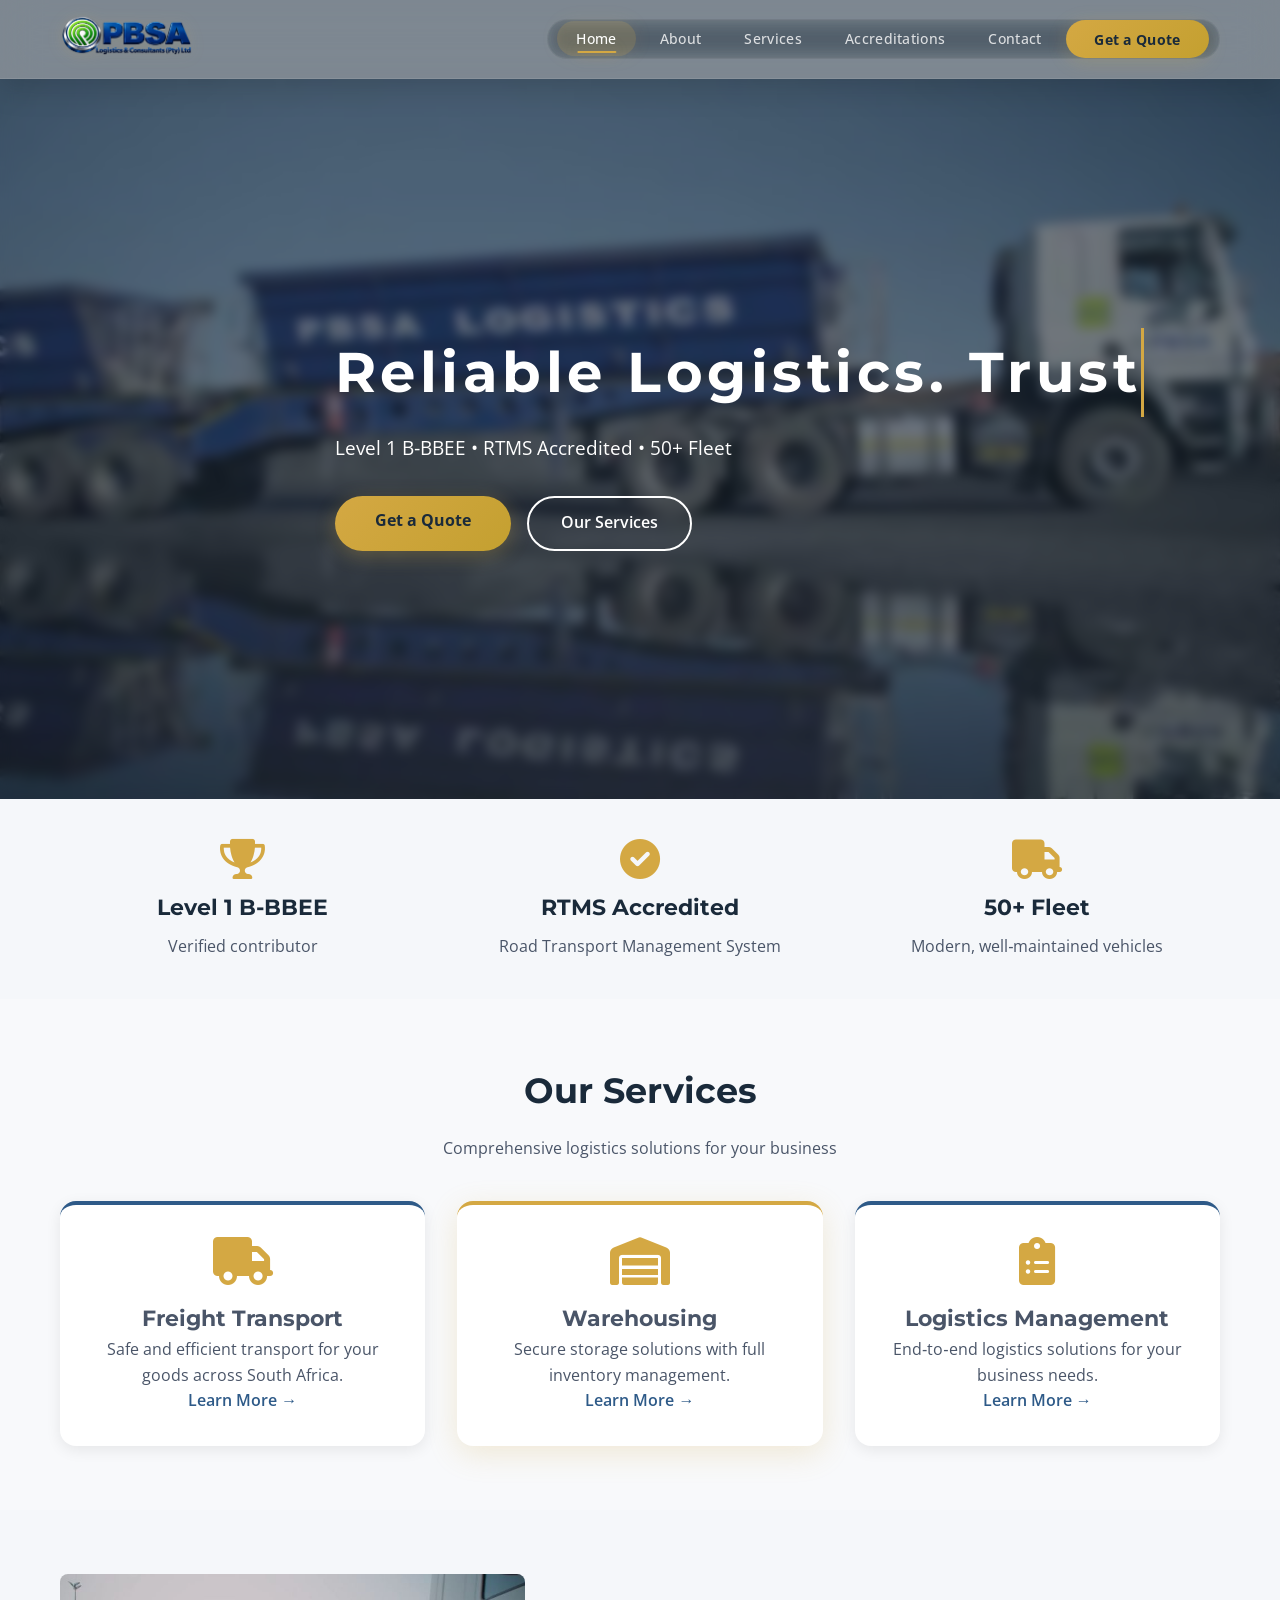
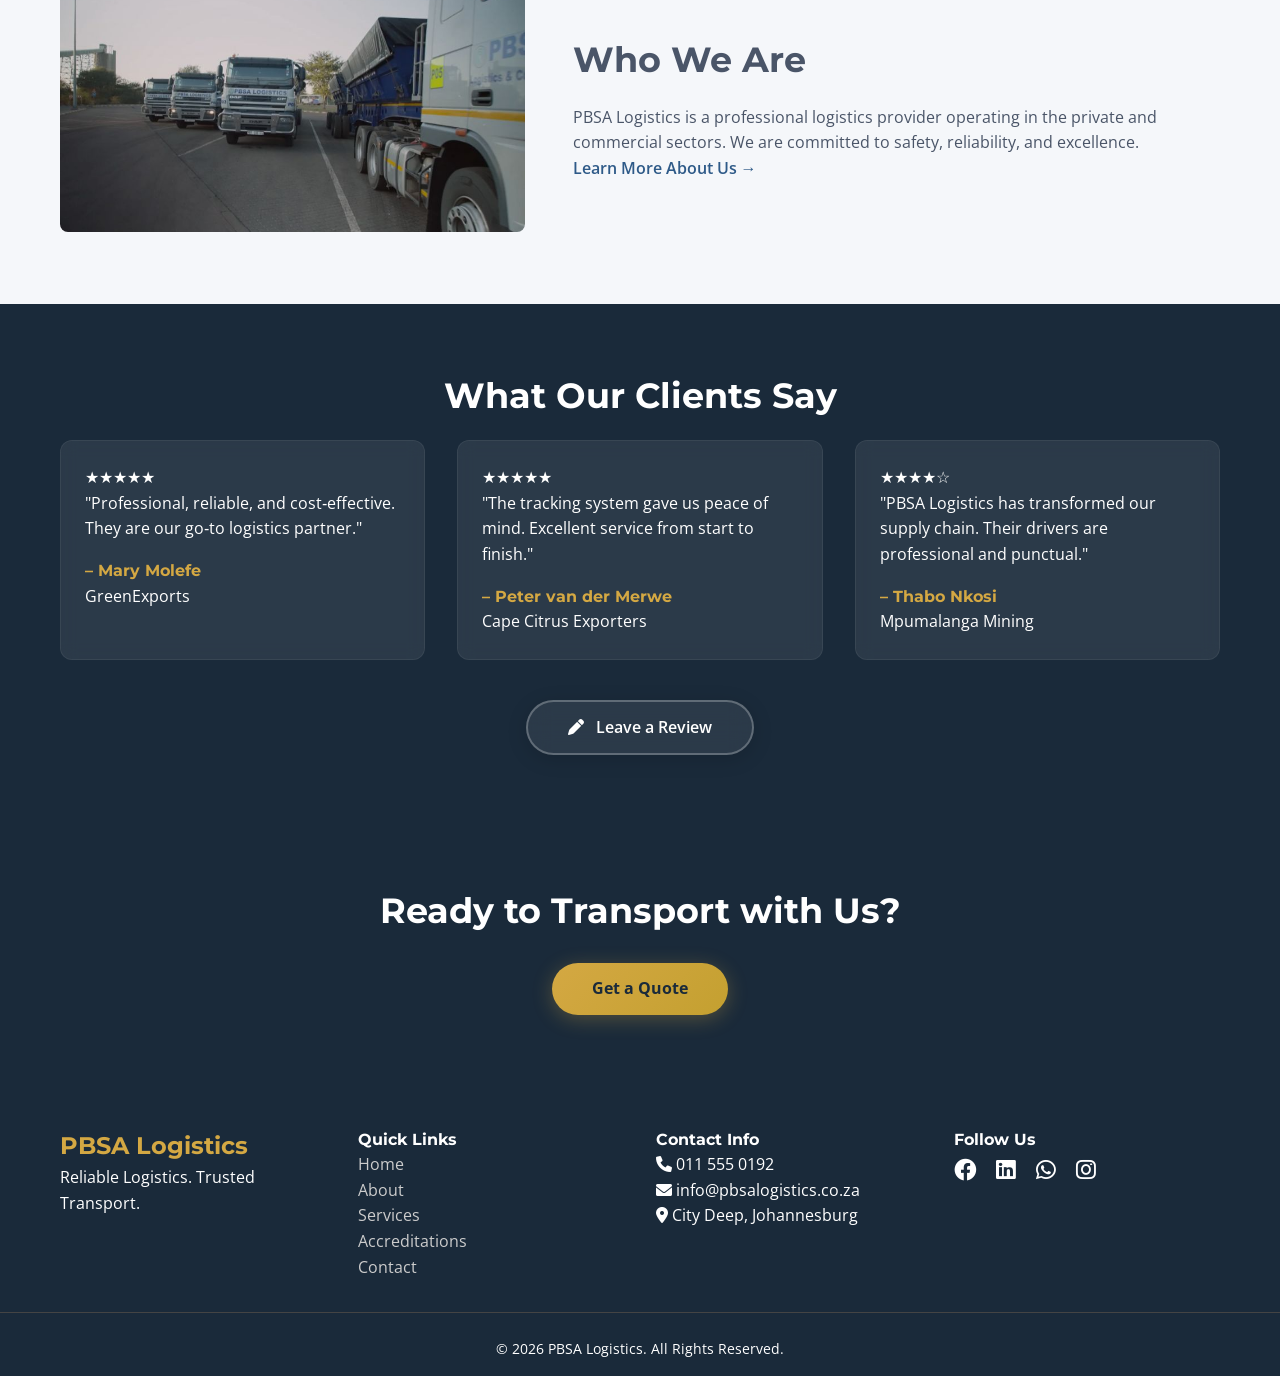
==== commit 6250f63a: "media content" ====
--- a/index.html
+++ b/index.html
@@ -102,7 +102,7 @@
     <section class="about-preview scroll-reveal">
         <div class="container about-flex">
             <div class="about-image">
-                <img src="images/placeholder.jpg.jpg" alt="PBSA Logistics team" />
+                <img src="images/fleet.jpg" alt="PBSA Logistics team" />
             </div>
             <div class="about-text">
                 <h2>Who We Are</h2>
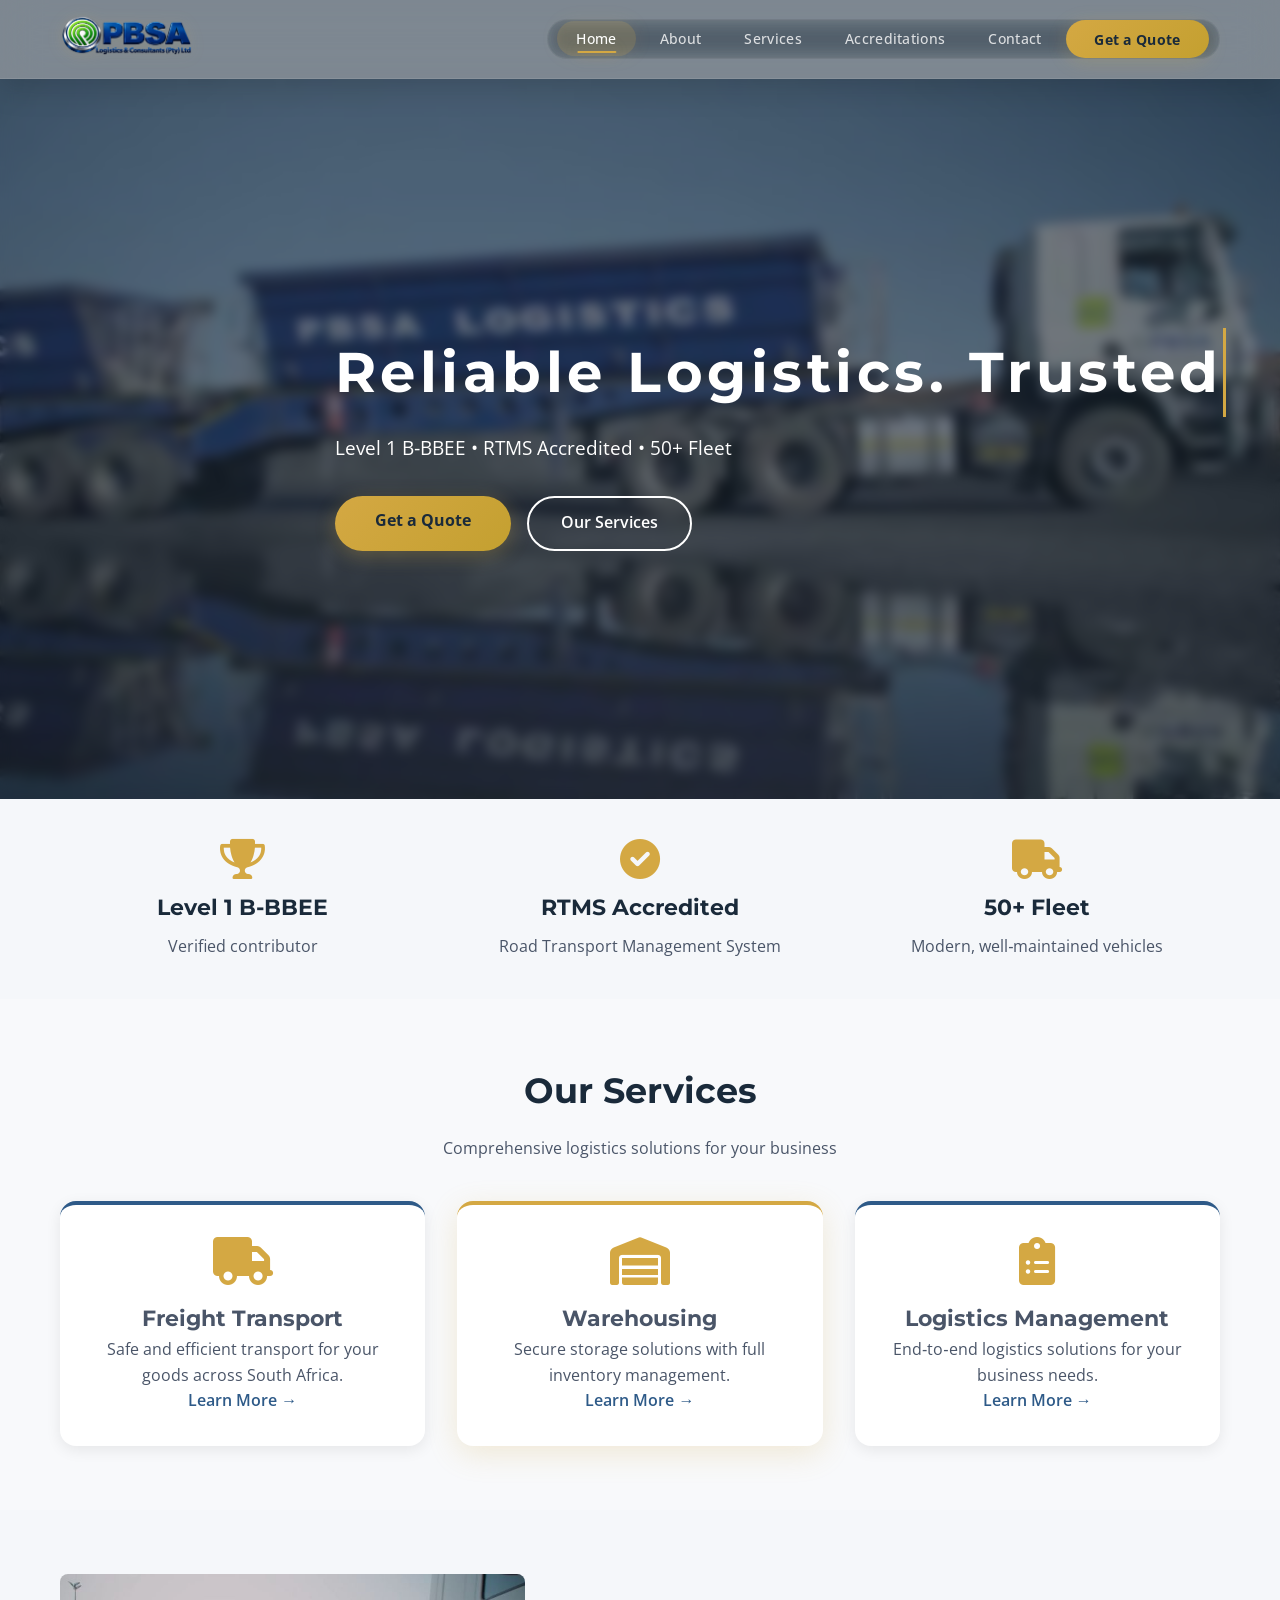
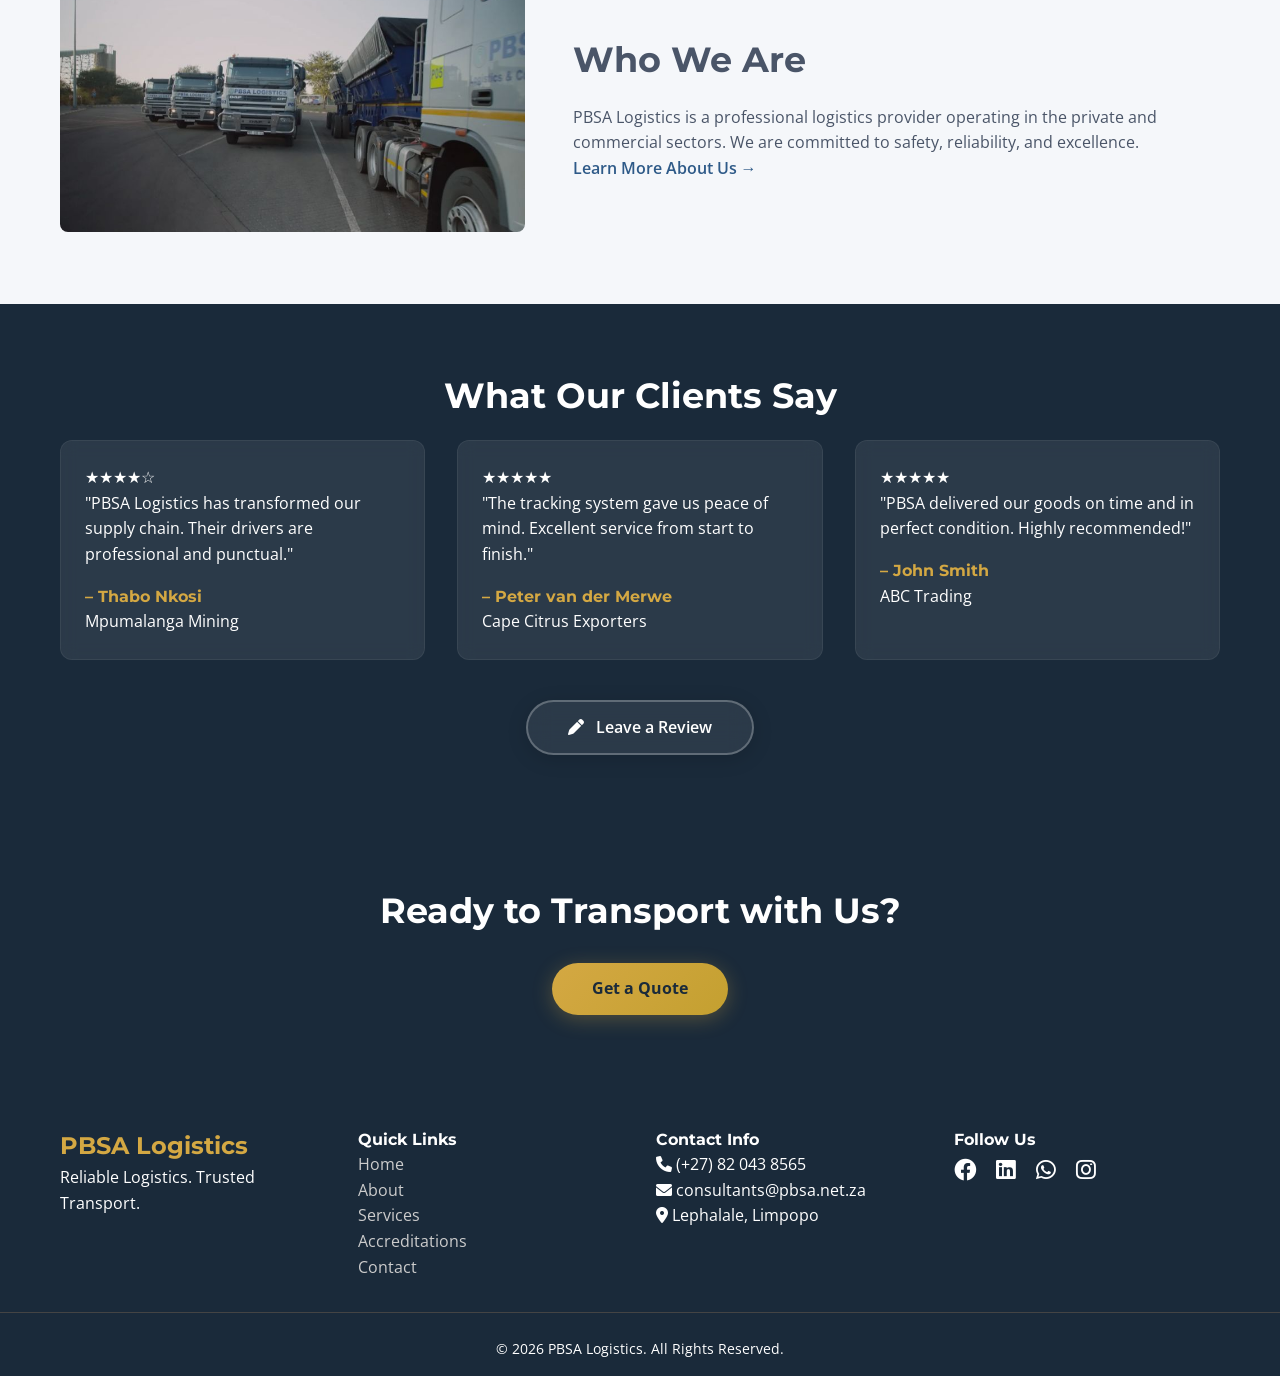
==== commit 5ee0bba6: "updated google maps" ====
--- a/index.html
+++ b/index.html
@@ -157,9 +157,9 @@
             </div>
             <div class="footer-col">
                 <h4>Contact Info</h4>
-                <p><i class="fas fa-phone"></i> 011 555 0192</p>
-                <p><i class="fas fa-envelope"></i> info@pbsalogistics.co.za</p>
-                <p><i class="fas fa-map-marker-alt"></i> City Deep, Johannesburg</p>
+                <p><i class="fas fa-phone"></i> (+27) 82 043 8565</p>
+                <p><i class="fas fa-envelope"></i> consultants@pbsa.net.za</p>
+                <p><i class="fas fa-map-marker-alt"></i> Lephalale, Limpopo</p>
             </div>
             <div class="footer-col">
                 <h4>Follow Us</h4>
